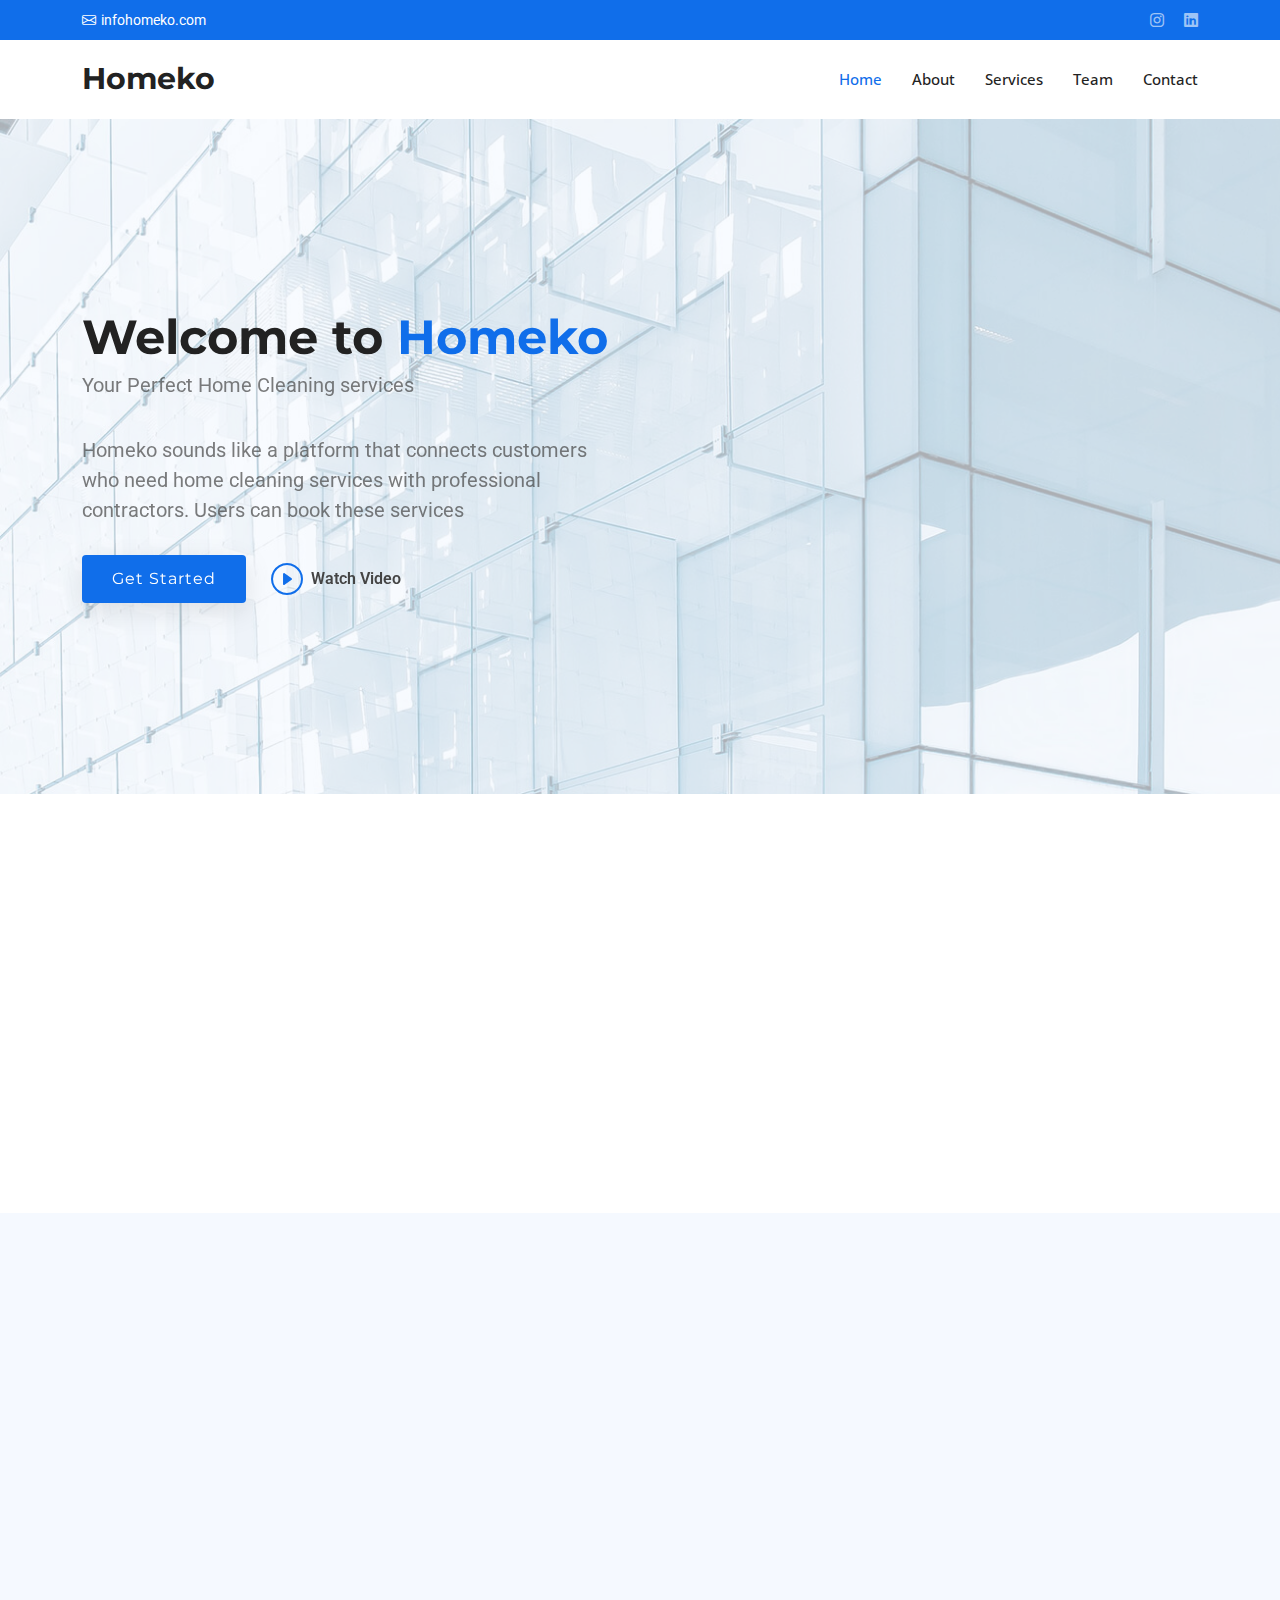
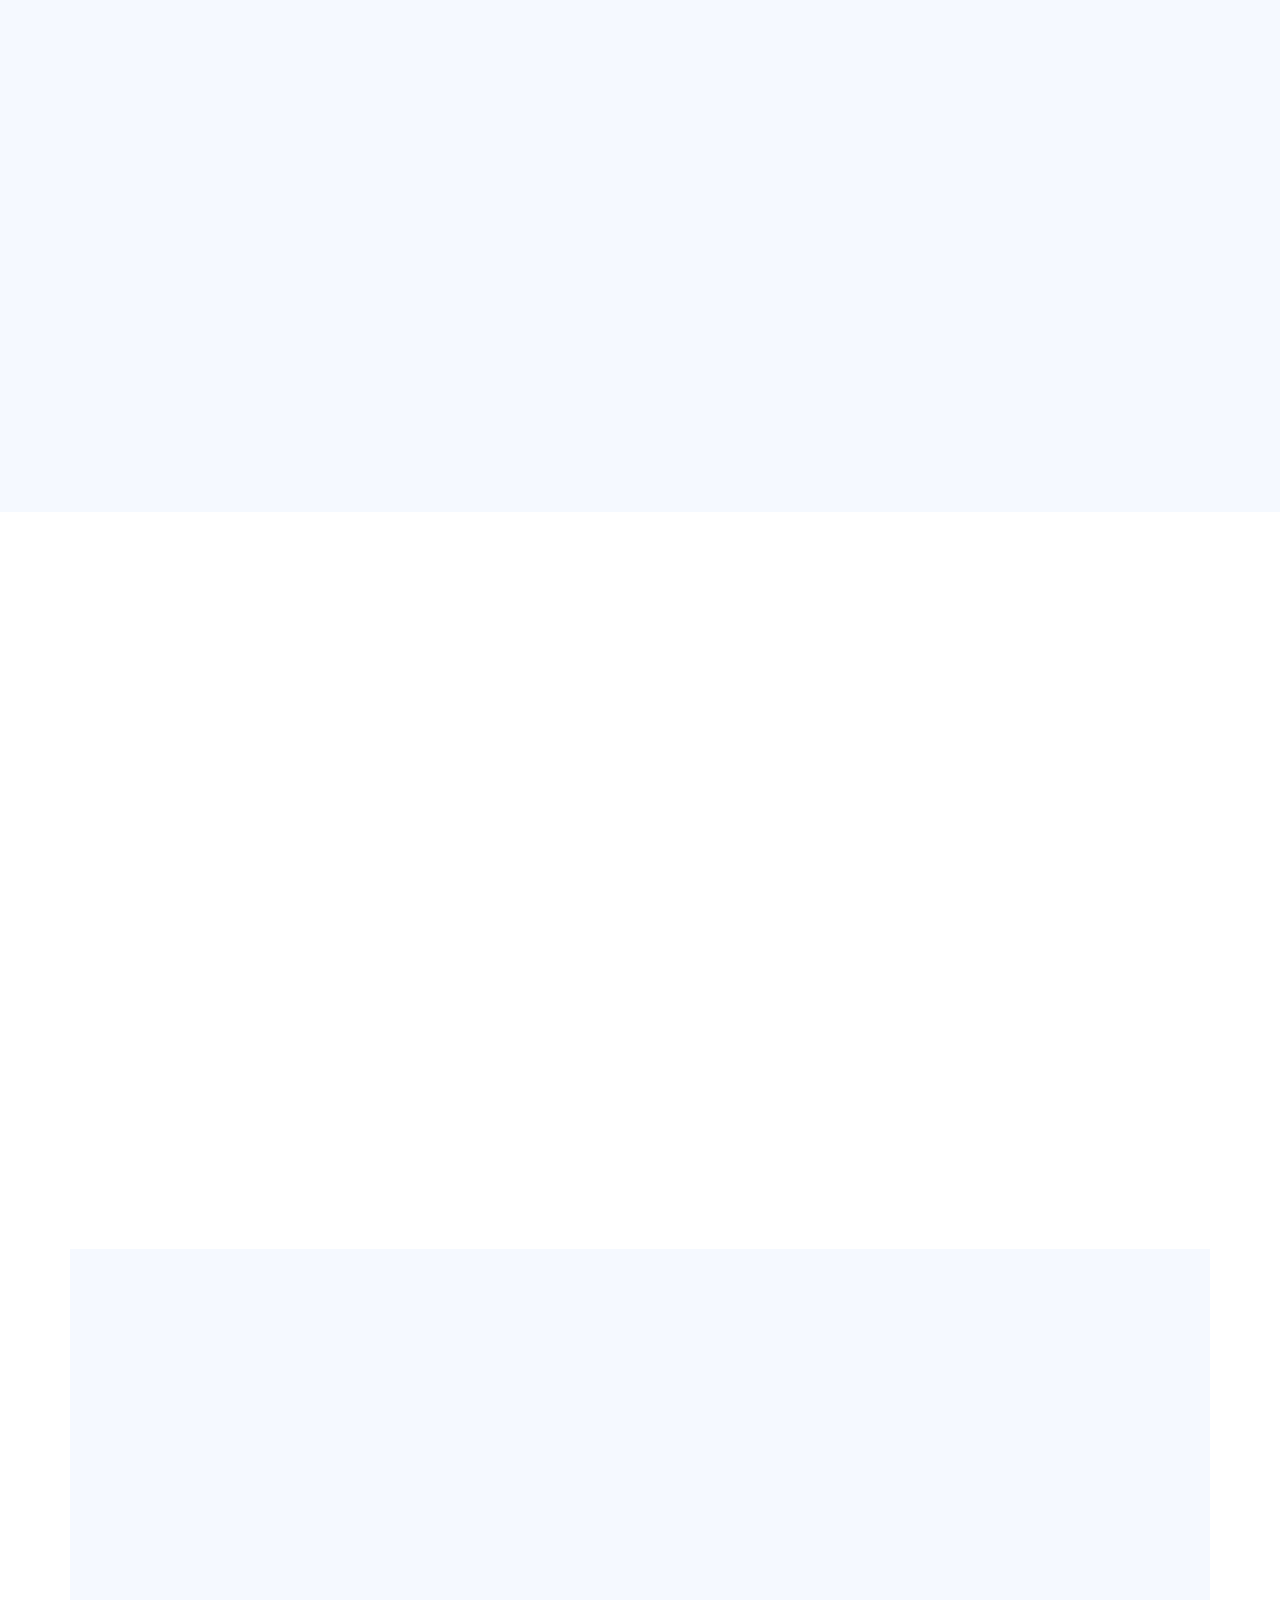
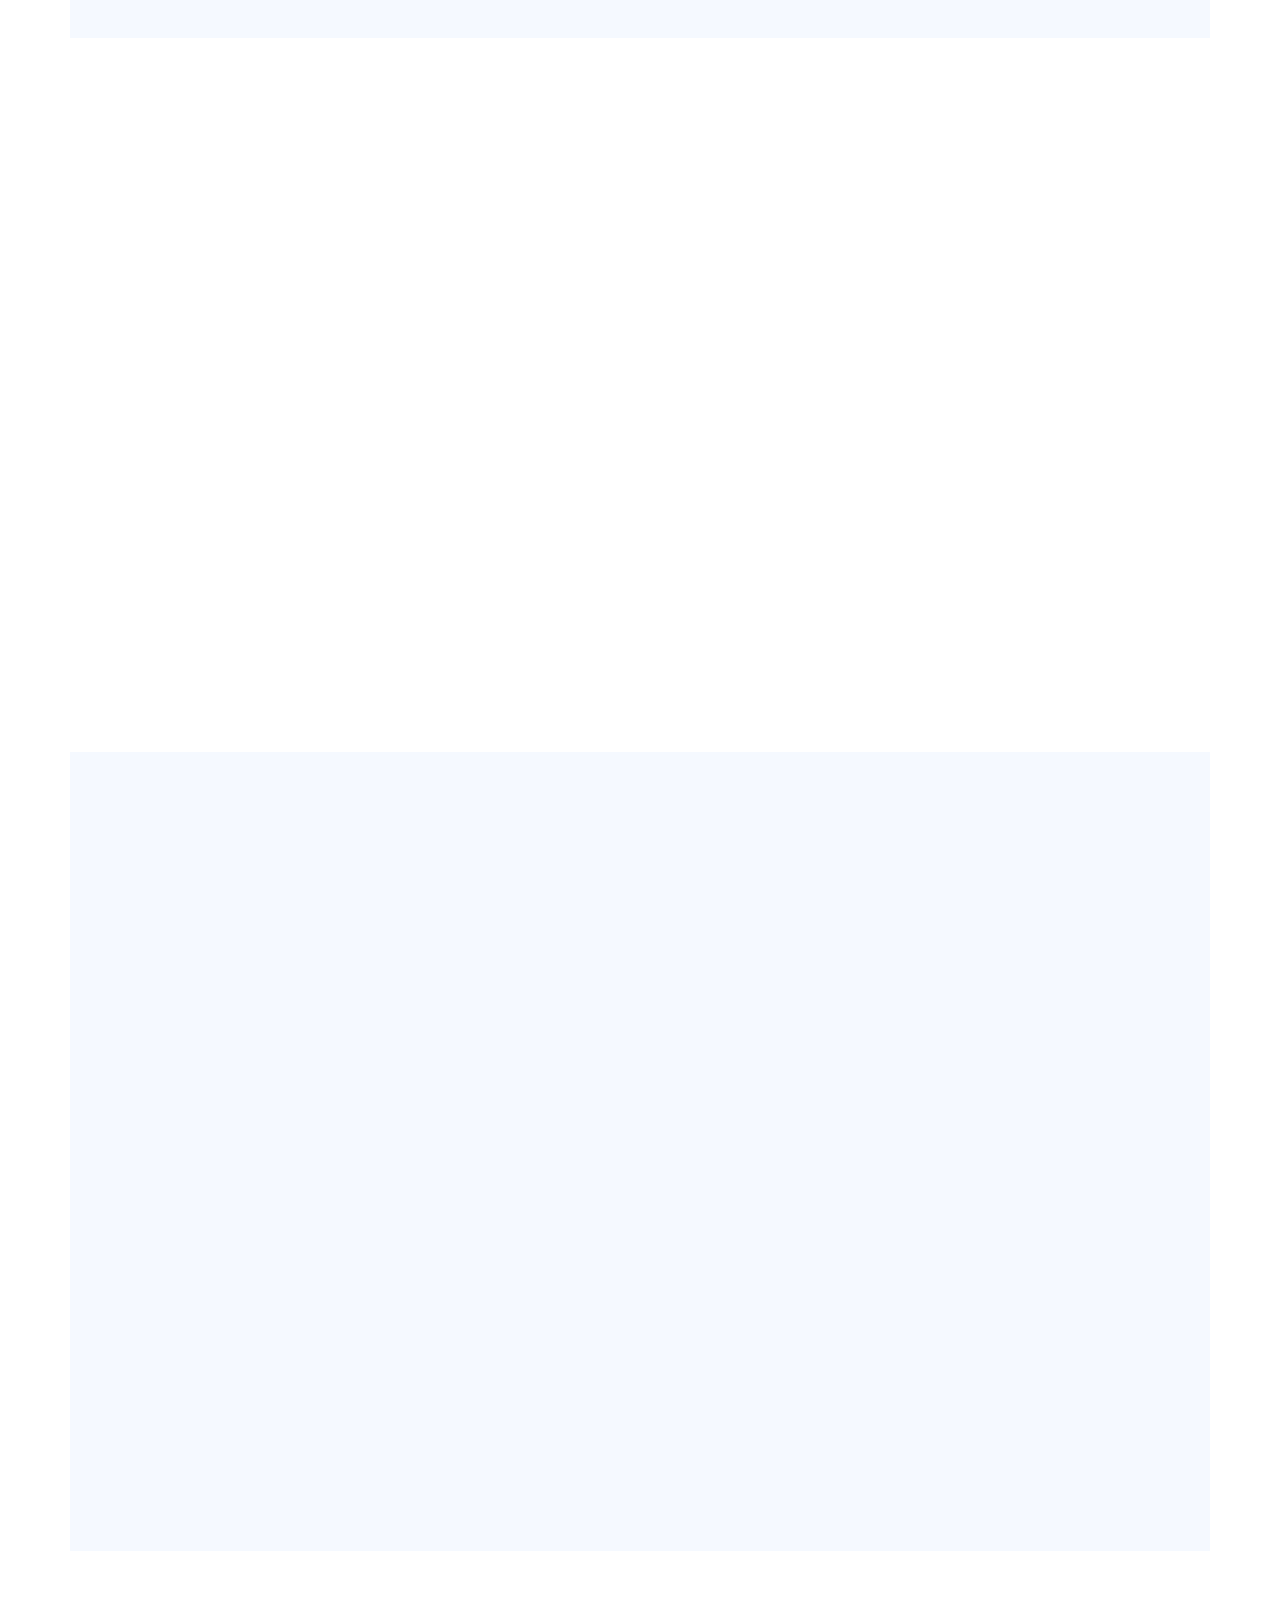
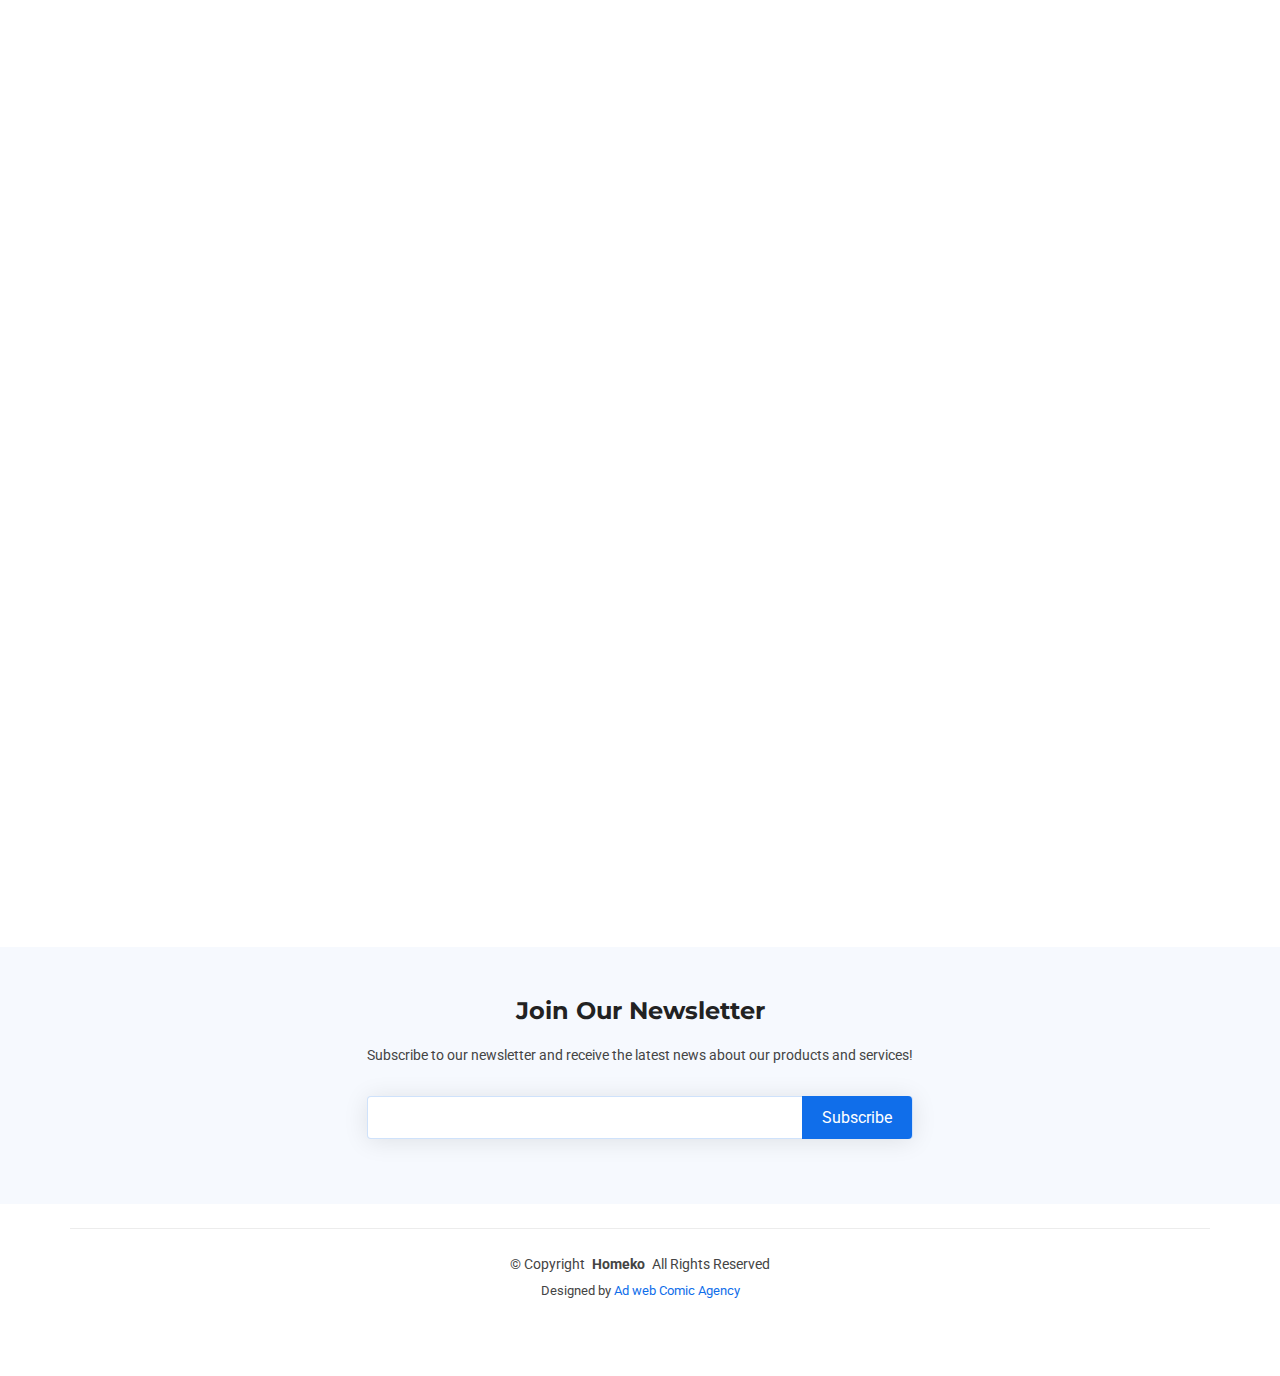
==== index.html @ ac7c198e "Update index.html" ====
<!DOCTYPE html>
<html lang="en">

<head>
  <meta charset="utf-8">
  <meta content="width=device-width, initial-scale=1.0" name="viewport">
  <title>Homeko-Your Perfect Home Cleaning services</title>
  <meta content="" name="description">
  <meta content="" name="keywords">

  <!-- Favicons -->
  <link href="https://i.postimg.cc/63XL4BgR/Screenshot-2024-07-26-121205.png" rel="icon">
  <link href="https://i.postimg.cc/63XL4BgR/Screenshot-2024-07-26-121205.png" rel="apple-touch-icon">

  <!-- Fonts -->
  <link href="https://fonts.googleapis.com" rel="preconnect">
  <link href="https://fonts.gstatic.com" rel="preconnect" crossorigin>
  <link href="https://fonts.googleapis.com/css2?family=Roboto:ital,wght@0,100;0,300;0,400;0,500;0,700;0,900;1,100;1,300;1,400;1,500;1,700;1,900&family=Open+Sans:ital,wght@0,300;0,400;0,500;0,600;0,700;0,800;1,300;1,400;1,500;1,600;1,700;1,800&family=Montserrat:ital,wght@0,100;0,200;0,300;0,400;0,500;0,600;0,700;0,800;0,900;1,100;1,200;1,300;1,400;1,500;1,600;1,700;1,800;1,900&display=swap" rel="stylesheet">

  <!-- Vendor CSS Files -->
  <link href="assets/vendor/bootstrap/css/bootstrap.min.css" rel="stylesheet">
  <link href="assets/vendor/bootstrap-icons/bootstrap-icons.css" rel="stylesheet">
  <link href="assets/vendor/aos/aos.css" rel="stylesheet">
  <link href="assets/vendor/glightbox/css/glightbox.min.css" rel="stylesheet">
  <link href="assets/vendor/swiper/swiper-bundle.min.css" rel="stylesheet">

  <!-- Main CSS File -->
  <link href="assets/css/main.css" rel="stylesheet">

  <!-- =======================================================
  * Template Name: BizLand
  * Template URL: https://bootstrapmade.com/bizland-bootstrap-business-template/
  * Updated: Jun 29 2024 with Bootstrap v5.3.3
  * Author: BootstrapMade.com
  * License: https://bootstrapmade.com/license/
  ======================================================== -->
</head>

<body class="index-page">

  <header id="header" class="header sticky-top">

    <div class="topbar d-flex align-items-center">
      <div class="container d-flex justify-content-center justify-content-md-between">
        <div class="contact-info d-flex align-items-center">
          <i class="bi bi-envelope d-flex align-items-center"><br><a href="mailto:infohomeko@macr2.com"><br>infohomeko.com</a></i><br>
         
          
        </div>
        <div class="social-links d-none d-md-flex align-items-center">
         
          <a href="https://www.instagram.com/_homeko/" class="instagram"><i class="bi bi-instagram"></i></a>
          <a href="https://www.linkedin.com/company/homkeo/" class="linkedin"><i class="bi bi-linkedin"></i></a>
        </div>
      </div>
    </div><!-- End Top Bar -->

    <div class="branding d-flex align-items-cente">

      <div class="container position-relative d-flex align-items-center justify-content-between">
        <a href="index.html" class="logo d-flex align-items-center">
          <!-- Uncomment the line below if you also wish to use an image logo -->
          <!-- <img src="assets/img/logo.png" alt=""> -->
          <h1 class="sitename">Homeko</h1>
        </a>

        <nav id="navmenu" class="navmenu">
          <ul>
            <li><a href="#hero" class="active">Home</a></li>
            <li><a href="#about">About</a></li>
            <li><a href="#services">Services</a></li>
            <li><a href="#team">Team</a></li> <!--
            <li class="dropdown"><a href="#"><span>Dropdown</span> <i class="bi bi-chevron-down toggle-dropdown"></i></a>
              <ul>
                <li><a href="#">Dropdown 1</a></li>
                <li class="dropdown"><a href="#"><span>Deep Dropdown</span> <i class="bi bi-chevron-down toggle-dropdown"></i></a>
                  <ul>
                    <li><a href="#">Deep Dropdown 1</a></li>
                    <li><a href="#">Deep Dropdown 2</a></li>
                    <li><a href="#">Deep Dropdown 3</a></li>
                    <li><a href="#">Deep Dropdown 4</a></li>
                    <li><a href="#">Deep Dropdown 5</a></li>
                  </ul>
                </li>
                <li><a href="#">Dropdown 2</a></li>
                <li><a href="#">Dropdown 3</a></li>
                <li><a href="#">Dropdown 4</a></li>
              </ul>
            </li>
            -->
            <li><a href="#contact">Contact</a></li>
          </ul>
          <i class="mobile-nav-toggle d-xl-none bi bi-list"></i>
        </nav>

      </div>

    </div>

  </header>

  <main class="main">

    <!-- Hero Section -->
    <section id="hero" class="hero section light-background">

      <div class="container">
        <div class="row gy-4">
          <div class="col-lg-6 order-2 order-lg-1 d-flex flex-column justify-content-center" data-aos="zoom-out">
            <h1>Welcome to <span>Homeko</span></h1>
            <p>Your Perfect Home Cleaning services</p>
            <p>Homeko sounds like a platform that connects customers who need home cleaning services with professional contractors. Users can book these services</p>
           
            <div class="d-flex">
              <a href="#about" class="btn-get-started">Get Started</a>
              <a href="https://youtube.com/shorts/6VXmcBcXj4Y?si=pAfjhVm8fvLnXRiV" class="glightbox btn-watch-video d-flex align-items-center"><i class="bi bi-play-circle"></i><span>Watch Video</span></a>
            </div>
          </div>
        </div>
      </div>

    </section><!-- /Hero Section -->

    <!-- Featured Services Section -->
    <section id="featured-services" class="featured-services section">

      <div class="container">

        <div class="row gy-4">

          <div class="col-xl-3 col-md-6 d-flex" data-aos="fade-up" data-aos-delay="100">
            <div class="service-item position-relative">
              <div class="icon"><i class="bi bi-activity icon"></i>
              </div>
              <h4><a href="" class="stretched-link">Responsive Customer Support</a></h4>
              <p>Our dedicated team is always ready to assist you with any queries or issues.</p>
            </div>
          </div><!-- End Service Item -->

          <div class="col-xl-3 col-md-6 d-flex" data-aos="fade-up" data-aos-delay="200">
            <div class="service-item position-relative">
              <div class="icon"><i class="bi bi-bounding-box-circles icon"></i></div>
              <h4><a href="" class="stretched-link">Specialized Cleaning Packages</a></h4>
              <p>Choose from a variety of tailored cleaning packages to meet your specific needs.</p>
            </div>
          </div><!-- End Service Item -->

          <div class="col-xl-3 col-md-6 d-flex" data-aos="fade-up" data-aos-delay="300">
            <div class="service-item position-relative">
              <div class="icon"><i class="bi bi-calendar4-week icon"></i></div>
              <h4><a href="" class="stretched-link">Instant Booking</a></h4>
              <p>Easily schedule your cleaning services with our user-friendly booking system.</p>
            </div>
          </div><!-- End Service Item -->

          <div class="col-xl-3 col-md-6 d-flex" data-aos="fade-up" data-aos-delay="400">
            <div class="service-item position-relative">
              <div class="icon"><i class="bi bi-broadcast icon"></i></div>
              <h4><a href="" class="stretched-link">Emergency Support</a></h4>
              <p>Get urgent cleaning assistance whenever you need it.</p>
            </div>
          </div><!-- End Service Item -->

        </div>

      </div>

    </section><!-- /Featured Services Section -->

    <!-- About Section -->
    <section id="about" class="about section light-background">

      <!-- Section Title -->
      <div class="container section-title" data-aos="fade-up">
        <h2>About</h2>
        <p><span>Find Out More</span> <span class="description-title">About Us</span></p>
      </div><!-- End Section Title -->

      <div class="container">

        <div class="row gy-3">

          <div class="col-lg-6" data-aos="fade-up" data-aos-delay="100">
            <img src="assets/img/about.jpg" alt="" class="img-fluid">
          </div>

          <div class="col-lg-6 d-flex flex-column justify-content-center" data-aos="fade-up" data-aos-delay="200">
            <div class="about-content ps-0 ps-lg-3">
              <h3>Experienced Professionals and Personalized Plans</h3>
              <p class="fst-italic">
                Our team is composed of experienced professionals dedicated to maintaining the highest standards of cleanliness and organization. We understand that every home is unique, and our personalized cleaning plans are designed to meet the specific needs of each client.
              </p>
              <ul>
                <li>
                  <i class="bi bi-diagram-3"></i>
                  <div>
                    <h4>Eco-Friendly Products for a Healthier Home</h4>
                    <p>We believe in using eco-friendly products to ensure the safety of your family and pets while contributing to a healthier environment.</p>
                  </div>
                </li>
                <li>
                  <i class="bi bi-fullscreen-exit"></i>
                  <div>
                    <h4>Transparent Pricing and Commitment to Satisfaction</h4>
                    <p>We are proud of our transparent pricing and commitment to customer satisfaction. With Homeko, you can expect reliable, efficient, and friendly service every time. Our extensive network of trusted contractors undergoes rigorous background checks and training to guarantee the best service for our clients.</p>
                  </div>
                </li>
              </ul>
              <p>
                At Homeko, we make finding and hiring trustworthy contractors for home services easy. Our goal is to give homeowners a stress-free experience, from booking to enjoying a clean home. With a focus on quality, convenience, and customer happiness, we aim to be your top choice for home cleaning needs.
              </p>
            </div>

          </div>
        </div>

      </div>

    </section><!-- /About Section -->
<!--
    
    <section id="skills" class="skills section">

      <div class="container" data-aos="fade-up" data-aos-delay="100">

        <div class="row skills-content skills-animation">

          <div class="col-lg-6">

            <div class="progress">
              <span class="skill"><span>HTML</span> <i class="val">100%</i></span>
              <div class="progress-bar-wrap">
                <div class="progress-bar" role="progressbar" aria-valuenow="100" aria-valuemin="0" aria-valuemax="100"></div>
              </div>
            </div>

            <div class="progress">
              <span class="skill"><span>CSS</span> <i class="val">90%</i></span>
              <div class="progress-bar-wrap">
                <div class="progress-bar" role="progressbar" aria-valuenow="90" aria-valuemin="0" aria-valuemax="100"></div>
              </div>
            </div>

            <div class="progress">
              <span class="skill"><span>JavaScript</span> <i class="val">75%</i></span>
              <div class="progress-bar-wrap">
                <div class="progress-bar" role="progressbar" aria-valuenow="75" aria-valuemin="0" aria-valuemax="100"></div>
              </div>
            </div>
          </div>

          <div class="col-lg-6">

            <div class="progress">
              <span class="skill"><span>PHP</span> <i class="val">80%</i></span>
              <div class="progress-bar-wrap">
                <div class="progress-bar" role="progressbar" aria-valuenow="80" aria-valuemin="0" aria-valuemax="100"></div>
              </div>
            </div>

            <div class="progress">
              <span class="skill"><span>WordPress/CMS</span> <i class="val">90%</i></span>
              <div class="progress-bar-wrap">
                <div class="progress-bar" role="progressbar" aria-valuenow="90" aria-valuemin="0" aria-valuemax="100"></div>
              </div>
            </div>
          
           
         

            <div class="progress">
              <span class="skill"><span>Photoshop</span> <i class="val">55%</i></span>
              <div class="progress-bar-wrap">
                <div class="progress-bar" role="progressbar" aria-valuenow="55" aria-valuemin="0" aria-valuemax="100"></div>
              </div>
            </div>

          </div>

        </div>

      </div>

    </section>
  -->
    <!--
   
    <section id="stats" class="stats section">

      <div class="container" data-aos="fade-up" data-aos-delay="100">

        <div class="row gy-4">

          <div class="col-lg-3 col-md-6 d-flex flex-column align-items-center">
            <i class="bi bi-emoji-smile"></i>
            <div class="stats-item">
              <span data-purecounter-start="0" data-purecounter-end="232" data-purecounter-duration="1" class="purecounter"></span>
              <p>Happy Clients</p>
            </div>
          </div>

          <div class="col-lg-3 col-md-6 d-flex flex-column align-items-center">
            <i class="bi bi-journal-richtext"></i>
            <div class="stats-item">
              <span data-purecounter-start="0" data-purecounter-end="521" data-purecounter-duration="1" class="purecounter"></span>
              <p>Projects</p>
            </div>
          </div>

          <div class="col-lg-3 col-md-6 d-flex flex-column align-items-center">
            <i class="bi bi-headset"></i>
            <div class="stats-item">
              <span data-purecounter-start="0" data-purecounter-end="1463" data-purecounter-duration="1" class="purecounter"></span>
              <p>Hours Of Support</p>
            </div>
          </div>

          <div class="col-lg-3 col-md-6 d-flex flex-column align-items-center">
            <i class="bi bi-people"></i>
            <div class="stats-item">
              <span data-purecounter-start="0" data-purecounter-end="15" data-purecounter-duration="1" class="purecounter"></span>
              <p>Hard Workers</p>
            </div>
          </div>
        </div>

      </div>

    </section>

   
    <section id="clients" class="clients section light-background">

      <div class="container">

        <div class="swiper init-swiper">
          <script type="application/json" class="swiper-config">
            {
              "loop": true,
              "speed": 600,
              "autoplay": {
                "delay": 5000
              },
              "slidesPerView": "auto",
              "pagination": {
                "el": ".swiper-pagination",
                "type": "bullets",
                "clickable": true
              },
              "breakpoints": {
                "320": {
                  "slidesPerView": 2,
                  "spaceBetween": 40
                },
                "480": {
                  "slidesPerView": 3,
                  "spaceBetween": 60
                },
                "640": {
                  "slidesPerView": 4,
                  "spaceBetween": 80
                },
                "992": {
                  "slidesPerView": 6,
                  "spaceBetween": 120
                }
              }
            }
          </script>
          <div class="swiper-wrapper align-items-center">
            <div class="swiper-slide"><img src="assets/img/clients/client-1.png" class="img-fluid" alt=""></div>
            <div class="swiper-slide"><img src="assets/img/clients/client-2.png" class="img-fluid" alt=""></div>
            <div class="swiper-slide"><img src="assets/img/clients/client-3.png" class="img-fluid" alt=""></div>
            <div class="swiper-slide"><img src="assets/img/clients/client-4.png" class="img-fluid" alt=""></div>
            <div class="swiper-slide"><img src="assets/img/clients/client-5.png" class="img-fluid" alt=""></div>
            <div class="swiper-slide"><img src="assets/img/clients/client-6.png" class="img-fluid" alt=""></div>
            <div class="swiper-slide"><img src="assets/img/clients/client-7.png" class="img-fluid" alt=""></div>
            <div class="swiper-slide"><img src="assets/img/clients/client-8.png" class="img-fluid" alt=""></div>
          </div>
        </div>

      </div>

    </section>
  -->
    
    <section id="services" class="services section">

      <!-- Section Title -->
      <div class="container section-title" data-aos="fade-up">
        <h2>Services</h2>
        <p><span>Check Our</span> <span class="description-title">Services</span></p>
      </div><!-- End Section Title -->

      <div class="container">

        <div class="row gy-4">

          <div class="col-lg-4 col-md-6" data-aos="fade-up" data-aos-delay="100">
            <div class="service-item position-relative">
              <div class="icon">
                <i class="bi bi-activity"></i>
              </div>
              <a href="#" class="stretched-link">
                <h3>Standard Cleaning</h3>
              </a>
              <p><li>Regular cleaning of living areas, bedrooms, kitchens, and bathrooms.
                Dusting, vacuuming, mopping, and sanitizing surfaces.</li><br><li>
                  Dusting, vacuuming, mopping, and sanitizing surfaces.
                </li>
              </p>
            </div>
          </div><!-- End Service Item -->

          <div class="col-lg-4 col-md-6" data-aos="fade-up" data-aos-delay="200">
            <div class="service-item position-relative">
              <div class="icon">
                <i class="bi bi-broadcast"></i>
              </div>
              <a href="#" class="stretched-link">
                <h3>Specialized Services</h3>
              </a>
              <p><li>Carpet and upholstery cleaning to remove stains and allergens.
              </li><br><li>
                Window cleaning for streak-free, sparkling results.  
              </li>
              <li>
                Kitchen deep cleaning including appliances and cabinets.
              </li><li>
                Painting services to refresh and revitalize your living spaces.
              </li>
            </p>
            </div>
          </div><!-- End Service Item -->

          <div class="col-lg-4 col-md-6" data-aos="fade-up" data-aos-delay="300">
            <div class="service-item position-relative">
              <div class="icon">
                <i class="bi bi-easel"></i>
              </div>
              <a href="#" class="stretched-link">
                <h3>Deep Cleaning</h3>
              </a>
              <p><li>Comprehensive cleaning that includes hard-to-reach areas and detailed scrubbing.
                </li><br><li>
                  Ideal for spring cleaning or preparing your home for special occasions.
                </li>
              </p>
            </div>
          </div><!-- End Service Item -->
<!--
          <div class="col-lg-4 col-md-6" data-aos="fade-up" data-aos-delay="400">
            <div class="service-item position-relative">
              <div class="icon">
                <i class="bi bi-bounding-box-circles"></i>
              </div>
              <a href="#" class="stretched-link">
                <h3>Asperiores Commodit</h3>
              </a>
              <p>Non et temporibus minus omnis sed dolor esse consequatur. Cupiditate sed error ea fuga sit provident adipisci neque.</p>
              <a href="#" class="stretched-link"></a>
            </div>
          </div>

          <div class="col-lg-4 col-md-6" data-aos="fade-up" data-aos-delay="500">
            <div class="service-item position-relative">
              <div class="icon">
                <i class="bi bi-calendar4-week"></i>
              </div>
              <a href="#" class="stretched-link">
                <h3>Velit Doloremque</h3>
              </a>
              <p>Cumque et suscipit saepe. Est maiores autem enim facilis ut aut ipsam corporis aut. Sed animi at autem alias eius labore.</p>
              <a href="#" class="stretched-link"></a>
            </div>
          </div>

          <div class="col-lg-4 col-md-6" data-aos="fade-up" data-aos-delay="600">
            <div class="service-item position-relative">
              <div class="icon">
                <i class="bi bi-chat-square-text"></i>
              </div>
              <a href="#" class="stretched-link">
                <h3>Dolori Architecto</h3>
              </a>
              <p>Hic molestias ea quibusdam eos. Fugiat enim doloremque aut neque non et debitis iure. Corrupti recusandae ducimus enim.</p>
              <a href="#" class="stretched-link"></a>
            </div>
          </div>

        </div>

      </div>

    </section>
    -->

    <!-- 
    <section id="testimonials" class="testimonials section dark-background">

      <img src="assets/img/testimonials-bg.jpg" class="testimonials-bg" alt="">

      <div class="container" data-aos="fade-up" data-aos-delay="100">

        <div class="swiper init-swiper">
          <script type="application/json" class="swiper-config">
            {
              "loop": true,
              "speed": 600,
              "autoplay": {
                "delay": 5000
              },
              "slidesPerView": "auto",
              "pagination": {
                "el": ".swiper-pagination",
                "type": "bullets",
                "clickable": true
              }
            }
          </script>
          <div class="swiper-wrapper">

            <div class="swiper-slide">
              <div class="testimonial-item">
                <img src="assets/img/testimonials/testimonials-1.jpg" class="testimonial-img" alt="">
                <h3>Saul Goodman</h3>
                <h4>Ceo &amp; Founder</h4>
                <div class="stars">
                  <i class="bi bi-star-fill"></i><i class="bi bi-star-fill"></i><i class="bi bi-star-fill"></i><i class="bi bi-star-fill"></i><i class="bi bi-star-fill"></i>
                </div>
                <p>
                  <i class="bi bi-quote quote-icon-left"></i>
                  <span>Proin iaculis purus consequat sem cure digni ssim donec porttitora entum suscipit rhoncus. Accusantium quam, ultricies eget id, aliquam eget nibh et. Maecen aliquam, risus at semper.</span>
                  <i class="bi bi-quote quote-icon-right"></i>
                </p>
              </div>
            </div>

            <div class="swiper-slide">
              <div class="testimonial-item">
                <img src="assets/img/testimonials/testimonials-2.jpg" class="testimonial-img" alt="">
                <h3>Sara Wilsson</h3>
                <h4>Designer</h4>
                <div class="stars">
                  <i class="bi bi-star-fill"></i><i class="bi bi-star-fill"></i><i class="bi bi-star-fill"></i><i class="bi bi-star-fill"></i><i class="bi bi-star-fill"></i>
                </div>
                <p>
                  <i class="bi bi-quote quote-icon-left"></i>
                  <span>Export tempor illum tamen malis malis eram quae irure esse labore quem cillum quid cillum eram malis quorum velit fore eram velit sunt aliqua noster fugiat irure amet legam anim culpa.</span>
                  <i class="bi bi-quote quote-icon-right"></i>
                </p>
              </div>
            </div>

            <div class="swiper-slide">
              <div class="testimonial-item">
                <img src="assets/img/testimonials/testimonials-3.jpg" class="testimonial-img" alt="">
                <h3>Jena Karlis</h3>
                <h4>Store Owner</h4>
                <div class="stars">
                  <i class="bi bi-star-fill"></i><i class="bi bi-star-fill"></i><i class="bi bi-star-fill"></i><i class="bi bi-star-fill"></i><i class="bi bi-star-fill"></i>
                </div>
                <p>
                  <i class="bi bi-quote quote-icon-left"></i>
                  <span>Enim nisi quem export duis labore cillum quae magna enim sint quorum nulla quem veniam duis minim tempor labore quem eram duis noster aute amet eram fore quis sint minim.</span>
                  <i class="bi bi-quote quote-icon-right"></i>
                </p>
              </div>
            </div>

            <div class="swiper-slide">
              <div class="testimonial-item">
                <img src="assets/img/testimonials/testimonials-4.jpg" class="testimonial-img" alt="">
                <h3>Matt Brandon</h3>
                <h4>Freelancer</h4>
                <div class="stars">
                  <i class="bi bi-star-fill"></i><i class="bi bi-star-fill"></i><i class="bi bi-star-fill"></i><i class="bi bi-star-fill"></i><i class="bi bi-star-fill"></i>
                </div>
                <p>
                  <i class="bi bi-quote quote-icon-left"></i>
                  <span>Fugiat enim eram quae cillum dolore dolor amet nulla culpa multos export minim fugiat minim velit minim dolor enim duis veniam ipsum anim magna sunt elit fore quem dolore labore illum veniam.</span>
                  <i class="bi bi-quote quote-icon-right"></i>
                </p>
              </div>
            </div>

            <div class="swiper-slide">
              <div class="testimonial-item">
                <img src="assets/img/testimonials/testimonials-5.jpg" class="testimonial-img" alt="">
                <h3>John Larson</h3>
                <h4>Entrepreneur</h4>
                <div class="stars">
                  <i class="bi bi-star-fill"></i><i class="bi bi-star-fill"></i><i class="bi bi-star-fill"></i><i class="bi bi-star-fill"></i><i class="bi bi-star-fill"></i>
                </div>
                <p>
                  <i class="bi bi-quote quote-icon-left"></i>
                  <span>Quis quorum aliqua sint quem legam fore sunt eram irure aliqua veniam tempor noster veniam enim culpa labore duis sunt culpa nulla illum cillum fugiat legam esse veniam culpa fore nisi cillum quid.</span>
                  <i class="bi bi-quote quote-icon-right"></i>
                </p>
              </div>
            </div>
          </div>
          <div class="swiper-pagination"></div>
        </div>

      </div>

    </section>
    Testimonials Section -->

    <!--
    <section id="portfolio" class="portfolio section">

      
      <div class="container section-title" data-aos="fade-up">
        <h2>Portfolio</h2>
        <p><span>Check Our&nbsp;</span> <span class="description-title">Portfolio</span></p>
      </div>

      <div class="container">

        <div class="isotope-layout" data-default-filter="*" data-layout="masonry" data-sort="original-order">

          <ul class="portfolio-filters isotope-filters" data-aos="fade-up" data-aos-delay="100">
            <li data-filter="*" class="filter-active">All</li>
            <li data-filter=".filter-app">App</li>
            <li data-filter=".filter-product">Card</li>
            <li data-filter=".filter-branding">Web</li>
          </ul>
          <div class="row gy-4 isotope-container" data-aos="fade-up" data-aos-delay="200">

            <div class="col-lg-4 col-md-6 portfolio-item isotope-item filter-app">
              <img src="assets/img/masonry-portfolio/masonry-portfolio-1.jpg" class="img-fluid" alt="">
              <div class="portfolio-info">
                <h4>App 1</h4>
                <p>Lorem ipsum, dolor sit</p>
                <a href="assets/img/masonry-portfolio/masonry-portfolio-1.jpg" title="App 1" data-gallery="portfolio-gallery-app" class="glightbox preview-link"><i class="bi bi-zoom-in"></i></a>
                <a href="portfolio-details.html" title="More Details" class="details-link"><i class="bi bi-link-45deg"></i></a>
              </div>
            </div>

            <div class="col-lg-4 col-md-6 portfolio-item isotope-item filter-product">
              <img src="assets/img/masonry-portfolio/masonry-portfolio-2.jpg" class="img-fluid" alt="">
              <div class="portfolio-info">
                <h4>Product 1</h4>
                <p>Lorem ipsum, dolor sit</p>
                <a href="assets/img/masonry-portfolio/masonry-portfolio-2.jpg" title="Product 1" data-gallery="portfolio-gallery-product" class="glightbox preview-link"><i class="bi bi-zoom-in"></i></a>
                <a href="portfolio-details.html" title="More Details" class="details-link"><i class="bi bi-link-45deg"></i></a>
              </div>
            </div>

            <div class="col-lg-4 col-md-6 portfolio-item isotope-item filter-branding">
              <img src="assets/img/masonry-portfolio/masonry-portfolio-3.jpg" class="img-fluid" alt="">
              <div class="portfolio-info">
                <h4>Branding 1</h4>
                <p>Lorem ipsum, dolor sit</p>
                <a href="assets/img/masonry-portfolio/masonry-portfolio-3.jpg" title="Branding 1" data-gallery="portfolio-gallery-branding" class="glightbox preview-link"><i class="bi bi-zoom-in"></i></a>
                <a href="portfolio-details.html" title="More Details" class="details-link"><i class="bi bi-link-45deg"></i></a>
              </div>
            </div>

            <div class="col-lg-4 col-md-6 portfolio-item isotope-item filter-app">
              <img src="assets/img/masonry-portfolio/masonry-portfolio-4.jpg" class="img-fluid" alt="">
              <div class="portfolio-info">
                <h4>App 2</h4>
                <p>Lorem ipsum, dolor sit</p>
                <a href="assets/img/masonry-portfolio/masonry-portfolio-4.jpg" title="App 2" data-gallery="portfolio-gallery-app" class="glightbox preview-link"><i class="bi bi-zoom-in"></i></a>
                <a href="portfolio-details.html" title="More Details" class="details-link"><i class="bi bi-link-45deg"></i></a>
              </div>
            </div>
            <div class="col-lg-4 col-md-6 portfolio-item isotope-item filter-product">
              <img src="assets/img/masonry-portfolio/masonry-portfolio-5.jpg" class="img-fluid" alt="">
              <div class="portfolio-info">
                <h4>Product 2</h4>
                <p>Lorem ipsum, dolor sit</p>
                <a href="assets/img/masonry-portfolio/masonry-portfolio-5.jpg" title="Product 2" data-gallery="portfolio-gallery-product" class="glightbox preview-link"><i class="bi bi-zoom-in"></i></a>
                <a href="portfolio-details.html" title="More Details" class="details-link"><i class="bi bi-link-45deg"></i></a>
              </div>
            </div>

            <div class="col-lg-4 col-md-6 portfolio-item isotope-item filter-branding">
              <img src="assets/img/masonry-portfolio/masonry-portfolio-6.jpg" class="img-fluid" alt="">
              <div class="portfolio-info">
                <h4>Branding 2</h4>
                <p>Lorem ipsum, dolor sit</p>
                <a href="assets/img/masonry-portfolio/masonry-portfolio-6.jpg" title="Branding 2" data-gallery="portfolio-gallery-branding" class="glightbox preview-link"><i class="bi bi-zoom-in"></i></a>
                <a href="portfolio-details.html" title="More Details" class="details-link"><i class="bi bi-link-45deg"></i></a>
              </div>
            </div>

            <div class="col-lg-4 col-md-6 portfolio-item isotope-item filter-app">
              <img src="assets/img/masonry-portfolio/masonry-portfolio-7.jpg" class="img-fluid" alt="">
              <div class="portfolio-info">
                <h4>App 3</h4>
                <p>Lorem ipsum, dolor sit</p>
                <a href="assets/img/masonry-portfolio/masonry-portfolio-7.jpg" title="App 3" data-gallery="portfolio-gallery-app" class="glightbox preview-link"><i class="bi bi-zoom-in"></i></a>
                <a href="portfolio-details.html" title="More Details" class="details-link"><i class="bi bi-link-45deg"></i></a>
              </div>
            </div>

            <div class="col-lg-4 col-md-6 portfolio-item isotope-item filter-product">
              <img src="assets/img/masonry-portfolio/masonry-portfolio-8.jpg" class="img-fluid" alt="">
              <div class="portfolio-info">
                <h4>Product 3</h4>
                <p>Lorem ipsum, dolor sit</p>
                <a href="assets/img/masonry-portfolio/masonry-portfolio-8.jpg" title="Product 3" data-gallery="portfolio-gallery-product" class="glightbox preview-link"><i class="bi bi-zoom-in"></i></a>
                <a href="portfolio-details.html" title="More Details" class="details-link"><i class="bi bi-link-45deg"></i></a>
              </div>
            </div>

            <div class="col-lg-4 col-md-6 portfolio-item isotope-item filter-branding">
              <img src="assets/img/masonry-portfolio/masonry-portfolio-9.jpg" class="img-fluid" alt="">
              <div class="portfolio-info">
                <h4>Branding 3</h4>
                <p>Lorem ipsum, dolor sit</p>
                <a href="assets/img/masonry-portfolio/masonry-portfolio-9.jpg" title="Branding 2" data-gallery="portfolio-gallery-branding" class="glightbox preview-link"><i class="bi bi-zoom-in"></i></a>
                <a href="portfolio-details.html" title="More Details" class="details-link"><i class="bi bi-link-45deg"></i></a>
              </div>
            </div>

          </div>
        </div>

      </div>

    </section>
     Portfolio Section -->
    <!-- Team Section -->
    <section id="team" class="team section light-background">

      <!-- Section Title -->
      <div class="container section-title" data-aos="fade-up">
        <h2>Team</h2>
        <p><span>Our Hardworking</span> <span class="description-title">Team</span></p>
      </div><!-- End Section Title -->

      <div class="container">

        <div class="row gy-4">

          <div class="col-lg-3 col-md-6 d-flex align-items-stretch" data-aos="fade-up" data-aos-delay="100">
            <div class="team-member">
              <div class="member-img">
                <img src="https://i.postimg.cc/jj4Pt6Cz/Screenshot-2024-07-26-103623.png" class="img-fluid" alt="">
                <div class="social">
                  
                  <a href="https://www.facebook.com/profile.php?id=100084139741037"><i class="bi bi-facebook"></i></a>
                  <a href="https://www.instagram.com/its_adnan_are/"><i class="bi bi-instagram"></i></a>
                  <a href="https://www.linkedin.com/in/muhammedadnanvv/"><i class="bi bi-linkedin"></i></a>
                </div>
              </div>
              <div class="member-info">
                <h4>Muhammed Adnan</h4>
                <span>Founder</span>
              </div>
            </div>
          </div><!-- End Team Member -->

          <div class="col-lg-3 col-md-6 d-flex align-items-stretch" data-aos="fade-up" data-aos-delay="200">
            <div class="team-member">
              <div class="member-img">
                <img src="https://i.postimg.cc/G3F94PCN/Screenshot-2024-07-26-103909.png" class="img-fluid" alt="">
                <div class="social">
                  
                  <a href="https://rashid-portfolio-inky.vercel.app/"><i class="bi bi-facebook"></i></a>
                  <a href="https://www.instagram.com/rashid___raz__/"><i class="bi bi-instagram"></i></a>
                  <a href="https://www.linkedin.com/in/mohammedrashidc/"><i class="bi bi-linkedin"></i></a>
                </div>
              </div>
              <div class="member-info">
                <h4>Muhammed Rashid</h4>
                <span>CO-Founder</span>
              </div>
            </div>
          </div><!-- End Team Member -->
          <!--
 <div class="col-lg-3 col-md-6 d-flex align-items-stretch" data-aos="fade-up" data-aos-delay="300">
            <div class="team-member">
              <div class="member-img">
                <img src="https://i.postimg.cc/13cL6tty/ooop.jpg" class="img-fluid" alt="">
                <div class="social">
                  
                  <a href="https://github.com/litlijan"><i class="bi bi-facebook"></i></a>
                  <a href="https://www.instagram.com/lit.lijxn_xz/"><i class="bi bi-instagram"></i></a>
                  <a href="https://www.linkedin.com/in/r-l-lit-lijan-59051625a/"><i class="bi bi-linkedin"></i></a>
                </div>
              </div>
              <div class="member-info">
                <h4>R.L.lit lijan
                </h4>
                <span>CHO</span>
              </div>
            </div>
          </div>
          -->
          <!-- End Team Member -->

          <div class="col-lg-3 col-md-6 d-flex align-items-stretch" data-aos="fade-up" data-aos-delay="400">
            <div class="team-member">
              <div class="member-img">
                <img src="https://i.postimg.cc/Fzz9CSYb/Screenshot-2024-07-26-104527.png" class="img-fluid" alt="">
                <div class="social">
                
                  <a href="https://www.instagram.com/ch_risty7553/"><i class="bi bi-facebook"></i></a>
                  <a href="https://www.instagram.com/ch_risty7553/"><i class="bi bi-instagram"></i></a>
                  <a href="https://www.instagram.com/ch_risty7553/"><i class="bi bi-linkedin"></i></a>
                </div>
              </div>
              <div class="member-info">
                <h4>Chirsity</h4>
                <span>TMO</span>
              </div>
            </div>
          </div><!-- End Team Member -->

        </div>

      </div>

    </section><!-- /Team Section -->

    <!-- Pricing Section -->
    <section id="pricing" class="pricing section">

      <!-- Section Title -->
      <div class="container section-title" data-aos="fade-up">
        <h2>Pricing</h2>
        <p><span>Check our</span> <span class="description-title">Pricing</span></p>
      </div><!-- End Section Title -->

      <div class="container">

        <div class="row gy-3">

          <div class="col-xl-3 col-lg-6" data-aos="fade-up" data-aos-delay="100">
            <div class="pricing-item">
              <h3>Basic Plan</h3>
              <h4><sup>₹</sup>7,999<span>day</span></h4>
              <ul>
                <li>Access to standard home cleaning services.</li>
                <li>Priority scheduling for appointments.</li>
                <li>Exclusive discounts on additional services</li>
                
              </ul>
              <div class="btn-wrap">
                
              </div>
            </div>
          </div><!-- End Pricing Item -->

          <div class="col-xl-3 col-lg-6" data-aos="fade-up" data-aos-delay="200">
            <div class="pricing-item featured">
              <h3>Premium Plan</h3>
              <h4><sup>₹</sup>10,000<span>2 day</span></h4>
              <ul>
                <li>Personalized cleaning plans tailored to your home's needs.</li>
                <li>Dedicated customer support line for priority assistance.</li>
                <li>Access to premium home maintenance services (e.g., deep cleaning, upholstery cleaning).</li>
                
              </ul>
              <div class="btn-wrap">
                
              </div>
            </div>
          </div><!-- End Pricing Item -->

          <div class="col-xl-3 col-lg-6" data-aos="fade-up" data-aos-delay="400">
            <div class="pricing-item">
              <h3>Premium Plus Plan</h3>
              <h4><sup>₹</sup>29,000<span> 3 day</span></h4>
              <ul>
                <li>Additional specialized services such as carpet cleaning, kitchen deep cleaning, window cleaning, painting.</li>
                <li>Complimentary eco-friendly cleaning products for a healthier home environment.</li>
                <li>Quarterly home inspections by our experts to ensure your home is in top condition.</li>
                
              </ul>
              <div class="btn-wrap">
                
              </div>
            </div>
          </div><!-- End Pricing Item -->
<!--
          <div class="col-xl-3 col-lg-6" data-aos="fade-up" data-aos-delay="400">
            <div class="pricing-item">
              <span class="advanced">Advanced</span>
              <h3>Ultimate</h3>
              <h4><sup>$</sup>49<span> / month</span></h4>
              <ul>
                <li>Aida dere</li>
                <li>Nec feugiat nisl</li>
                <li>Nulla at volutpat dola</li>
                <li>Pharetra massa</li>
                <li>Massa ultricies mi</li>
              </ul>
              <div class="btn-wrap">
                <a href="#" class="btn-buy">Buy Now</a>
              </div>
            </div>
          </div>

        </div>

      </div>

    </section>
    -->
    <!-- /Pricing Section -->

    <!-- Faq Section -->
    <section id="faq" class="faq section light-background">

      <!-- Section Title -->
      <div class="container section-title" data-aos="fade-up">
        <h2>F.A.Q</h2>
        <p><span>Frequently Asked</span> <span class="description-title">Questions</span></p>
      </div><!-- End Section Title -->

      <div class="container">

        <div class="row justify-content-center">

          <div class="col-lg-10" data-aos="fade-up" data-aos-delay="100">

            <div class="faq-container">

              <div class="faq-item faq-active">
                <h3>How do I book a service?</h3>
                <div class="faq-content">
                  <p>You can easily book a service through our website by selecting your desired service and scheduling a convenient time. Alternatively, you can contact our customer support for assistance</p>
                </div>
                <i class="faq-toggle bi bi-chevron-right"></i>
              </div><!-- End Faq item-->

              <div class="faq-item">
                <h3>Feugiat scelerisque varius morbi enim nunc faucibus?</h3>
                <div class="faq-content">
                  <p>Dolor sit amet consectetur adipiscing elit pellentesque habitant morbi. Id interdum velit laoreet id donec ultrices. Fringilla phasellus faucibus scelerisque eleifend donec pretium. Est pellentesque elit ullamcorper dignissim. Mauris ultrices eros in cursus turpis massa tincidunt dui.</p>
                </div>
                <i class="faq-toggle bi bi-chevron-right"></i>
              </div><!-- End Faq item-->

              <div class="faq-item">
                <h3>What types of cleaning products do you use?</h3>
                <div class="faq-content">
                  <p>We use eco-friendly and non-toxic cleaning products to ensure the safety of your family and pets while delivering effective cleaning results</p>
                </div>
                <i class="faq-toggle bi bi-chevron-right"></i>
              </div><!-- End Faq item-->

              <div class="faq-item">
                <h3>Are your contractors vetted?</h3>
                <div class="faq-content">
                  <p>Yes, all our contractors undergo rigorous background checks and training to ensure they meet our high standards of service quality and reliability.</p>
                </div>
                <i class="faq-toggle bi bi-chevron-right"></i>
              </div><!-- End Faq item-->

              <div class="faq-item">
                <h3>Can I customize my cleaning plan?</h3>
                <div class="faq-content">
                  <p>Absolutely! We offer personalized cleaning plans tailored to meet the specific needs of your home. You can discuss your preferences with our team during the booking process.</p>
                </div>
                <i class="faq-toggle bi bi-chevron-right"></i>
              </div><!-- End Faq item-->

              <div class="faq-item">
                <h3>What areas do you serve?</h3>
                <div class="faq-content">
                  <p>We currently serve the Kozikode area in Kerala, IND. If you're outside this area, please contact us to check availability.</p>
                </div>
                <i class="faq-toggle bi bi-chevron-right"></i>
              </div><!-- End Faq item-->

            </div>

          </div><!-- End Faq Column-->

        </div>

      </div>

    </section><!-- /Faq Section -->

    <!-- Contact Section -->
    <section id="contact" class="contact section">

      <!-- Section Title -->
      <div class="container section-title" data-aos="fade-up">
        <h2>Contact</h2>
        <p><span>Need Help?</span> <span class="description-title">Contact Us</span></p>
      </div><!-- End Section Title -->

      <div class="container" data-aos="fade-up" data-aos-delay="100">

        <div class="row gy-4">

          <div class="col-lg-5">

            <div class="info-wrap">
              <div class="info-item d-flex" data-aos="fade-up" data-aos-delay="200">
                <i class="bi bi-geo-alt flex-shrink-0"></i>
                <div>
                  <h3>Address</h3>
                  <p>Ulleryi19 Kozikode Kerala, IND</p>
                </div>
              </div><!-- End Info Item -->

              <div class="info-item d-flex" data-aos="fade-up" data-aos-delay="400">
                <i class="bi bi-envelope flex-shrink-0"></i>
                <div>
                  <h3>career</h3>
                  <p>carrerhomeko@macr2.com</p>
                </div>
              </div><!-- End Info Item -->

              <div class="info-item d-flex" data-aos="fade-up" data-aos-delay="400">
                <i class="bi bi-envelope flex-shrink-0"></i>
                <div>
                  <h3>Email Us</h3>
                  <p>infohomeko@macr2.com</p>
                </div>
              </div><!-- End Info Item -->

              <iframe src=""></iframe>
            </div>
          </div>

          <div class="col-lg-7">
            <form action="send_email.php" method="post" class="php-email-form" data-aos="fade-up" data-aos-delay="200">
              <div class="row gy-4">
                <div class="col-md-6">
                  <label for="name-field" class="pb-2">Your Name</label>
                  <input type="text" name="name" id="name-field" class="form-control" required="">
                </div>
            
                <div class="col-md-6">
                  <label for="email-field" class="pb-2">Your Email</label>
                  <input type="email" class="form-control" name="email" id="email-field" required="">
                </div>
            
                <div class="col-md-12">
                  <label for="subject-field" class="pb-2">Subject</label>
                  <input type="text" class="form-control" name="subject" id="subject-field" required="">
                </div>
            
                <div class="col-md-12">
                  <label for="message-field" class="pb-2">Message</label>
                  <textarea class="form-control" name="message" rows="10" id="message-field" required=""></textarea>
                </div>
            
                <div class="col-md-12 text-center">
                  <div class="loading">Loading</div>
                  <div class="error-message"></div>
                  <div class="sent-message">Your message has been sent. Thank you!</div>
            
                  <button type="submit">Send Message</button>
                </div>
              </div>
            </form>
            
          </div><!-- End Contact Form -->

        </div>

      </div>

    </section>
  

  </main>

  <footer id="footer" class="footer">

    <div class="footer-newsletter">
      <div class="container">
        <div class="row justify-content-center text-center">
          <div class="col-lg-6">
            <h4>Join Our Newsletter</h4>
            <p>Subscribe to our newsletter and receive the latest news about our products and services!</p>
            <form action="" method="post" class="php-email-form">
              <div class="newsletter-form"><input type="email" name="email"><input type="submit" value="Subscribe"></div>
              <div class="loading">Loading</div>
              <div class="error-message"></div>
              <div class="sent-message">Your subscription request has been sent. Thank you!</div>
            </form>
          </div>
        </div>
      </div>
    </div>
<!--
    <div class="container footer-top">
      <div class="row gy-4">
        <div class="col-lg-4 col-md-6 footer-about">
          <a href="index.html" class="d-flex align-items-center">
            <span class="sitename">BizLand</span>
          </a>
          <div class="footer-contact pt-3">
            <p>A108 Adam Street</p>
            <p>New York, NY 535022</p>
            <p class="mt-3"><strong>Phone:</strong> <span>+1 5589 55488 55</span></p>
            <p><strong>Email:</strong> <span>info@example.com</span></p>
          </div>
        </div>

        <div class="col-lg-2 col-md-3 footer-links">
          <h4>Useful Links</h4>
          <ul>
            <li><i class="bi bi-chevron-right"></i> <a href="#">Home</a></li>
            <li><i class="bi bi-chevron-right"></i> <a href="#">About us</a></li>
            <li><i class="bi bi-chevron-right"></i> <a href="#">Services</a></li>
            <li><i class="bi bi-chevron-right"></i> <a href="#">Terms of service</a></li>
          </ul>
        </div>

        <div class="col-lg-2 col-md-3 footer-links">
          <h4>Our Services</h4>
          <ul>
            <li><i class="bi bi-chevron-right"></i> <a href="#">Web Design</a></li>
            <li><i class="bi bi-chevron-right"></i> <a href="#">Web Development</a></li>
            <li><i class="bi bi-chevron-right"></i> <a href="#">Product Management</a></li>
            <li><i class="bi bi-chevron-right"></i> <a href="#">Marketing</a></li>
          </ul>
        </div>

        <div class="col-lg-4 col-md-12">
          <h4>Follow Us</h4>
          <p>Cras fermentum odio eu feugiat lide par naso tierra videa magna derita valies</p>
          <div class="social-links d-flex">
            <a href=""><i class="bi bi-twitter-x"></i></a>
            <a href=""><i class="bi bi-facebook"></i></a>
            <a href=""><i class="bi bi-instagram"></i></a>
            <a href=""><i class="bi bi-linkedin"></i></a>
          </div>
        </div>

      </div>
    </div>
     -->
    <div class="container copyright text-center mt-4">
      <p>© <span>Copyright</span> <strong class="px-1 sitename">Homeko</strong> <span>All Rights Reserved</span></p>
      <div class="credits">
        <!-- All the links in the footer should remain intact. -->
        <!-- You can delete the links only if you've purchased the pro version. -->
        <!-- Licensing information: https://bootstrapmade.com/license/ -->
        <!-- Purchase the pro version with working PHP/AJAX contact form: [buy-url] -->
        Designed by <a href="https://adwebcomicagency.vercel.app/">Ad web Comic Agency</a>
      </div>
    </div>

  </footer>

  <!-- Scroll Top -->
  <a href="#" id="scroll-top" class="scroll-top d-flex align-items-center justify-content-center"><i class="bi bi-arrow-up-short"></i></a>

  <!-- Preloader -->
  <div id="preloader">
    <div></div>
    <div></div>
    <div></div>
    <div></div>
  </div>

  <!-- Vendor JS Files -->
  <script src="assets/vendor/bootstrap/js/bootstrap.bundle.min.js"></script>
  <script src="assets/vendor/php-email-form/validate.js"></script>
  <script src="assets/vendor/aos/aos.js"></script>
  <script src="assets/vendor/glightbox/js/glightbox.min.js"></script>
  <script src="assets/vendor/waypoints/noframework.waypoints.js"></script>
  <script src="assets/vendor/purecounter/purecounter_vanilla.js"></script>
  <script src="assets/vendor/swiper/swiper-bundle.min.js"></script>
  <script src="assets/vendor/imagesloaded/imagesloaded.pkgd.min.js"></script>
  <script src="assets/vendor/isotope-layout/isotope.pkgd.min.js"></script>

  <!-- Main JS File -->
  <script src="assets/js/main.js"></script>

</body>

</html>
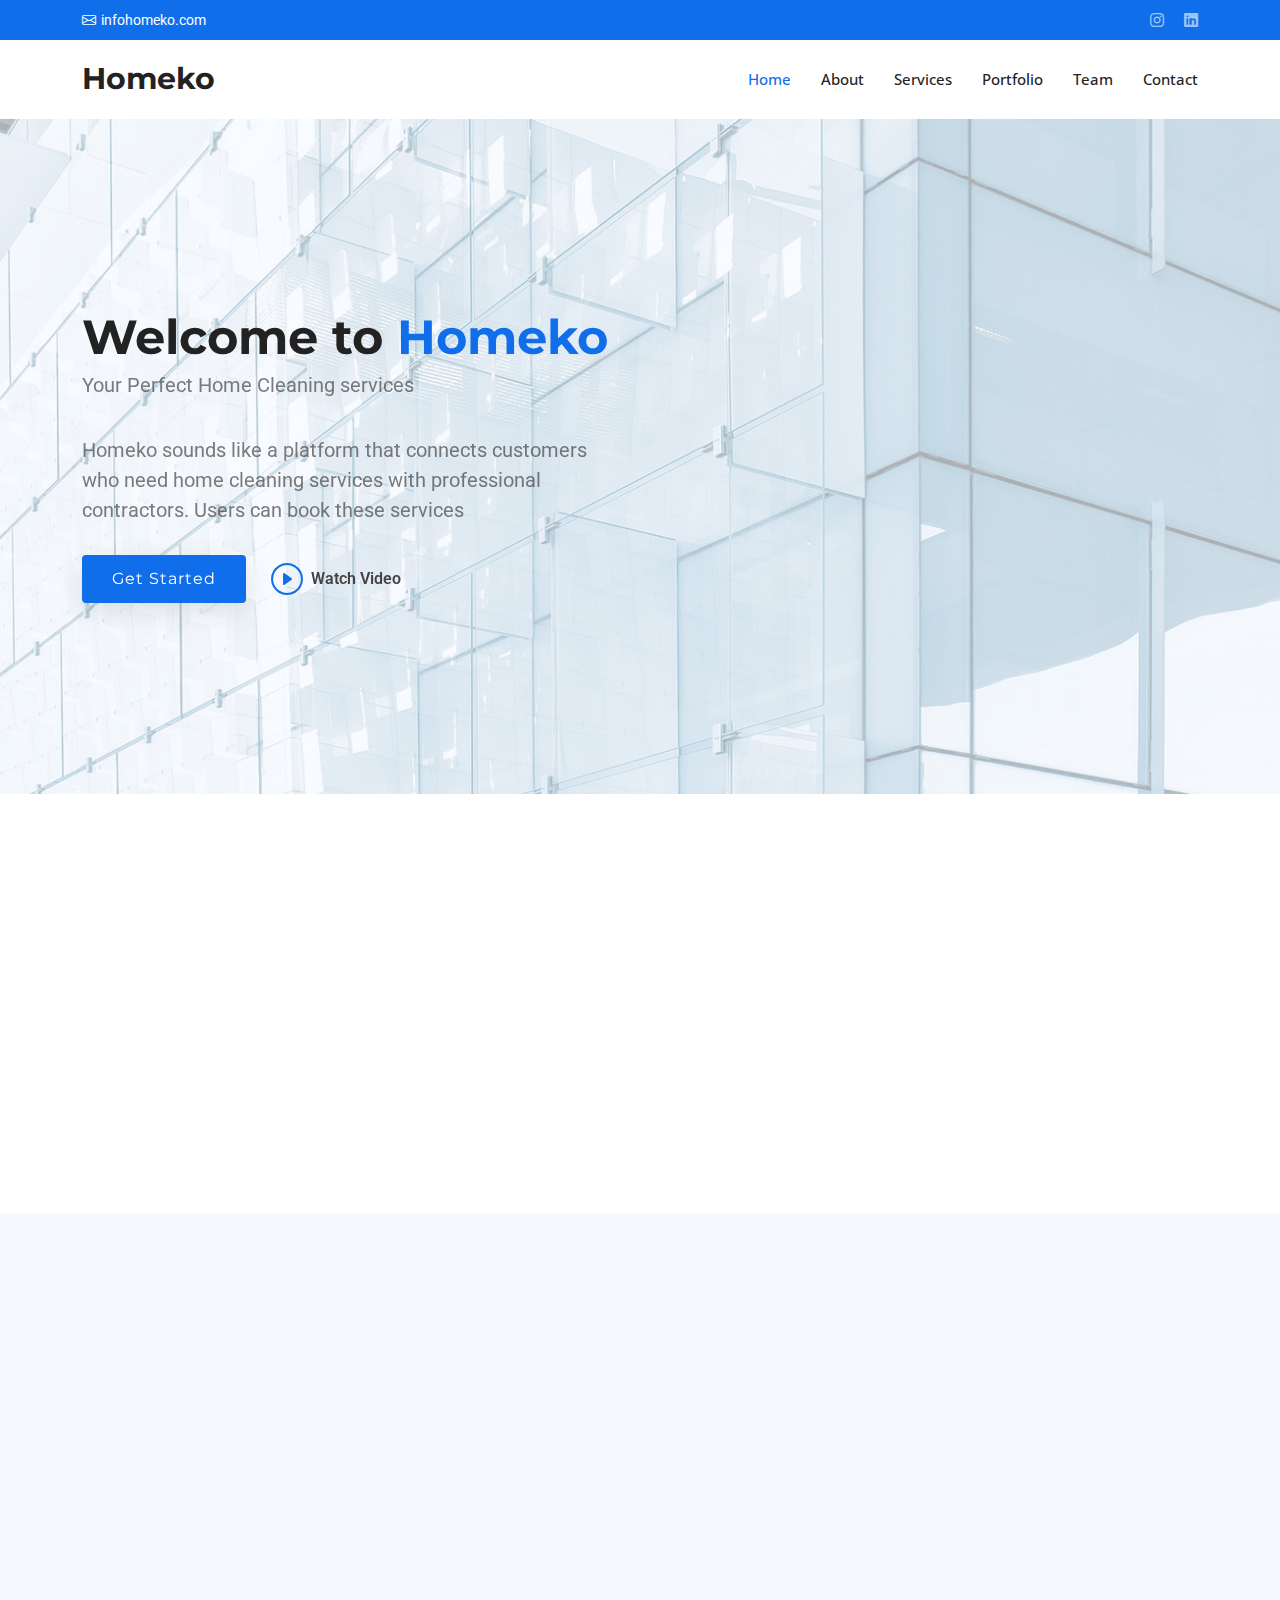
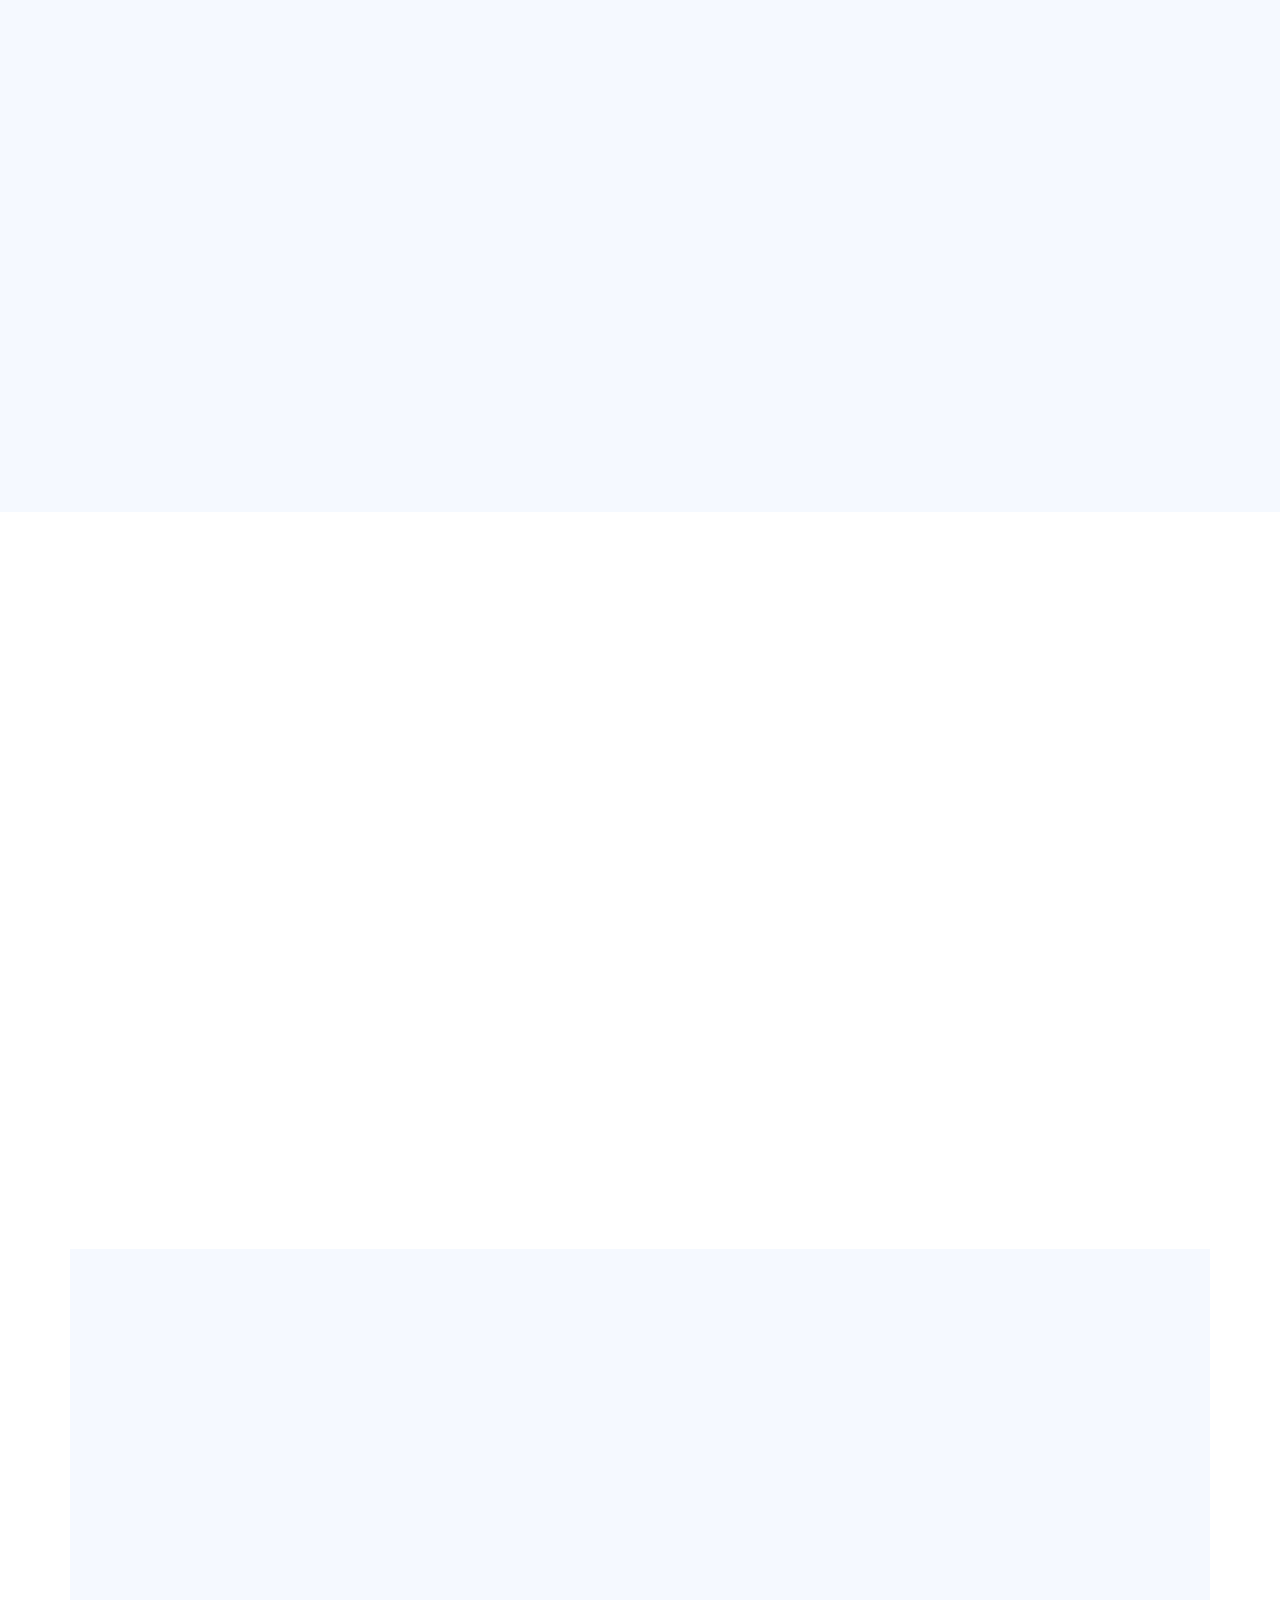
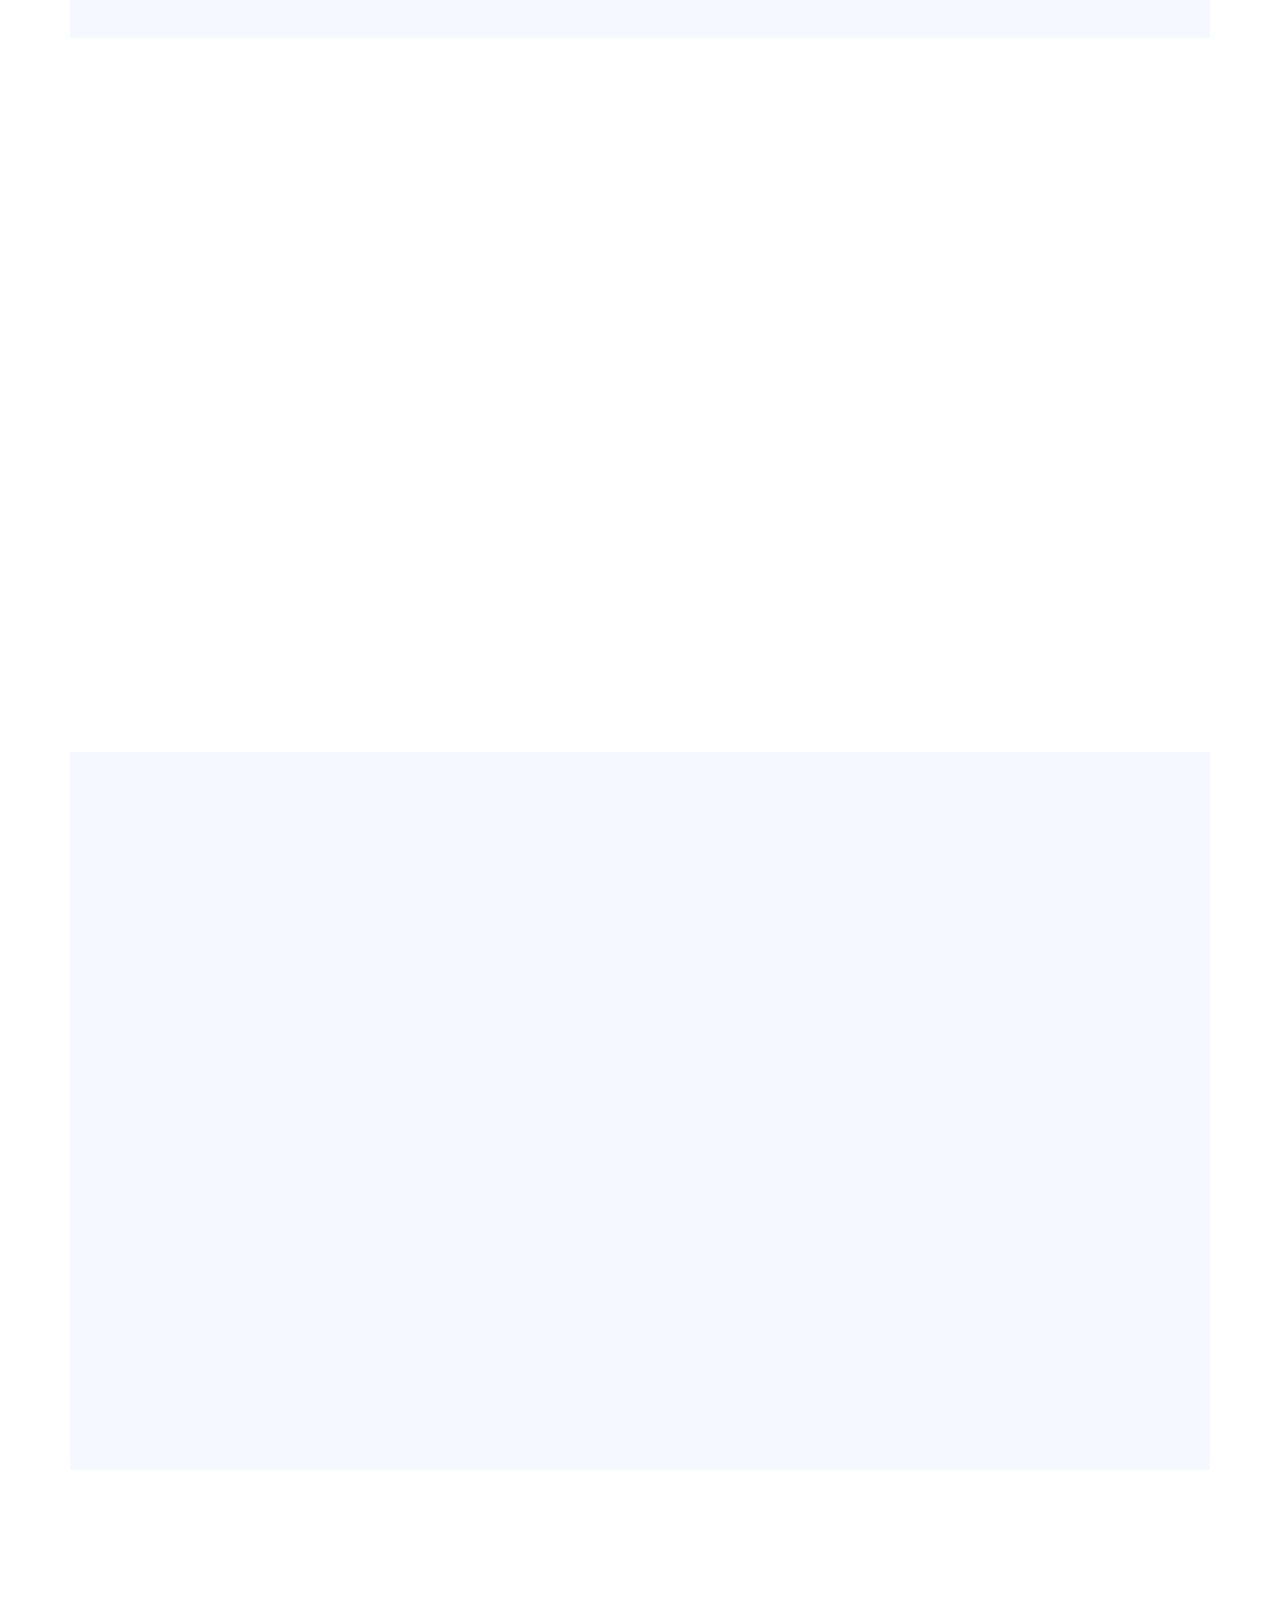
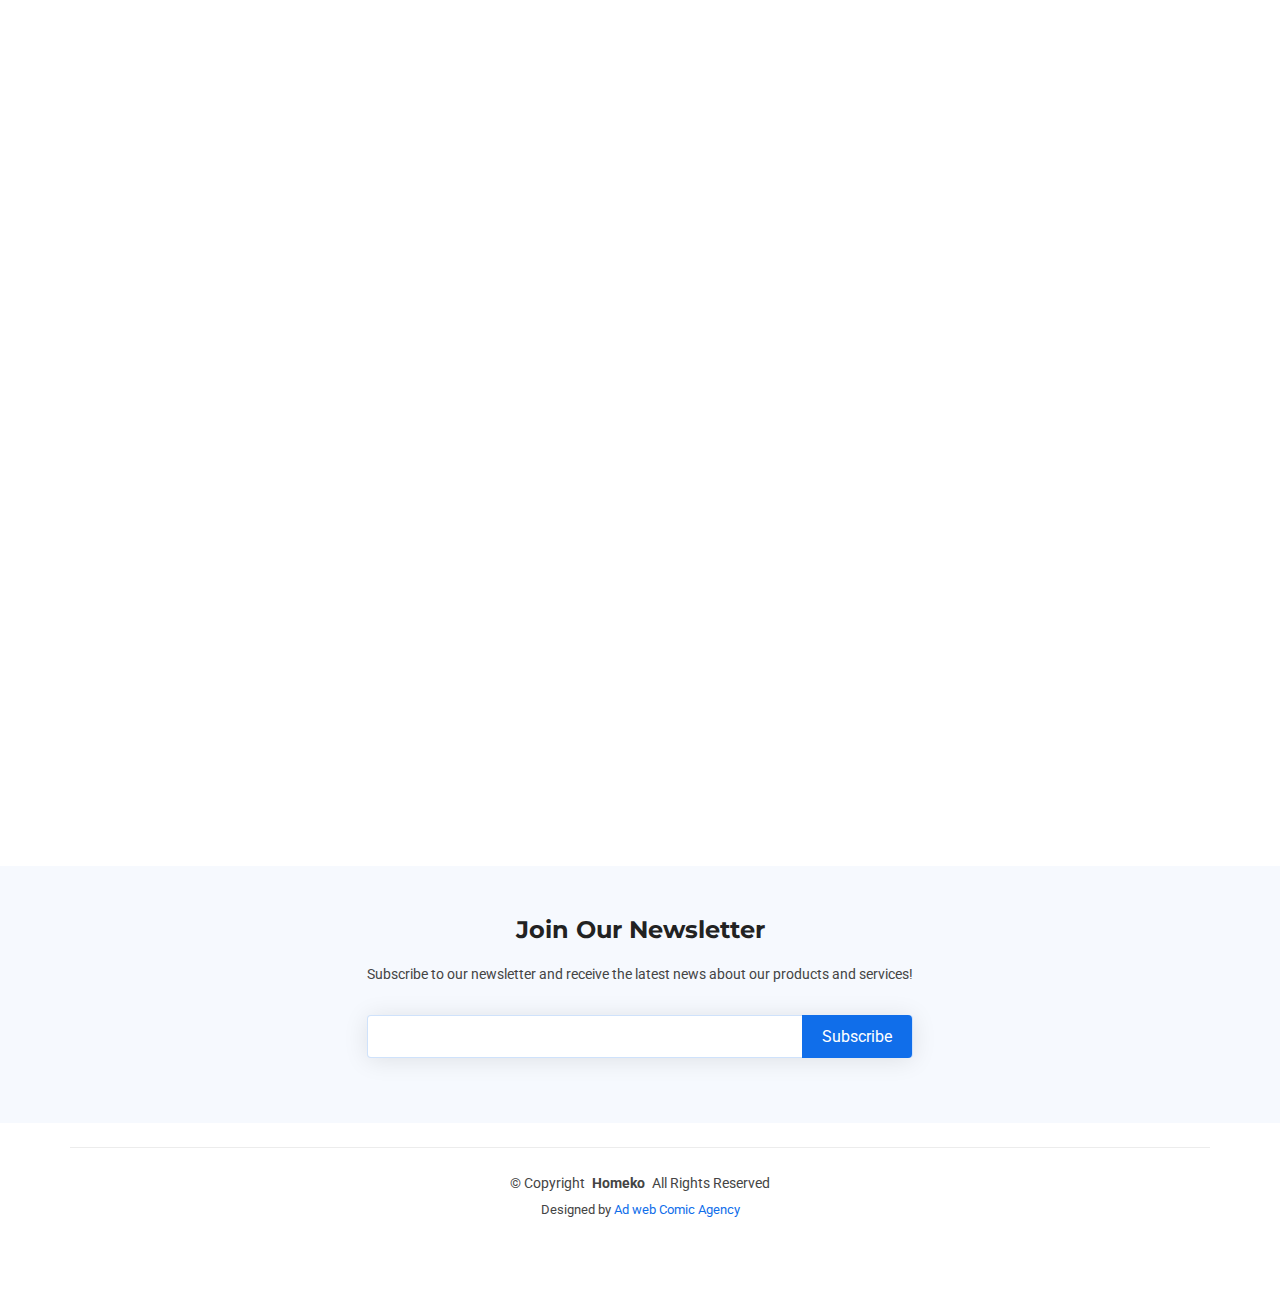
==== commit fb8313f8: "Update index.html" ====
--- a/index.html
+++ b/index.html
@@ -49,8 +49,8 @@
         </div>
         <div class="social-links d-none d-md-flex align-items-center">
          
-          <a href="https://www.instagram.com/_homeko/" class="instagram"><i class="bi bi-instagram"></i></a>
-          <a href="https://www.linkedin.com/company/homkeo/" class="linkedin"><i class="bi bi-linkedin"></i></a>
+          <a href="" class="instagram"><i class="bi bi-instagram"></i></a>
+          <a href="" class="linkedin"><i class="bi bi-linkedin"></i></a>
         </div>
       </div>
     </div><!-- End Top Bar -->
@@ -69,6 +69,7 @@
             <li><a href="#hero" class="active">Home</a></li>
             <li><a href="#about">About</a></li>
             <li><a href="#services">Services</a></li>
+            <li><a href="#portfolio">Portfolio</a></li>
             <li><a href="#team">Team</a></li> <!--
             <li class="dropdown"><a href="#"><span>Dropdown</span> <i class="bi bi-chevron-down toggle-dropdown"></i></a>
               <ul>
@@ -931,13 +932,7 @@
                 <i class="faq-toggle bi bi-chevron-right"></i>
               </div><!-- End Faq item-->
 
-              <div class="faq-item">
-                <h3>Feugiat scelerisque varius morbi enim nunc faucibus?</h3>
-                <div class="faq-content">
-                  <p>Dolor sit amet consectetur adipiscing elit pellentesque habitant morbi. Id interdum velit laoreet id donec ultrices. Fringilla phasellus faucibus scelerisque eleifend donec pretium. Est pellentesque elit ullamcorper dignissim. Mauris ultrices eros in cursus turpis massa tincidunt dui.</p>
-                </div>
-                <i class="faq-toggle bi bi-chevron-right"></i>
-              </div><!-- End Faq item-->
+              
 
               <div class="faq-item">
                 <h3>What types of cleaning products do you use?</h3>
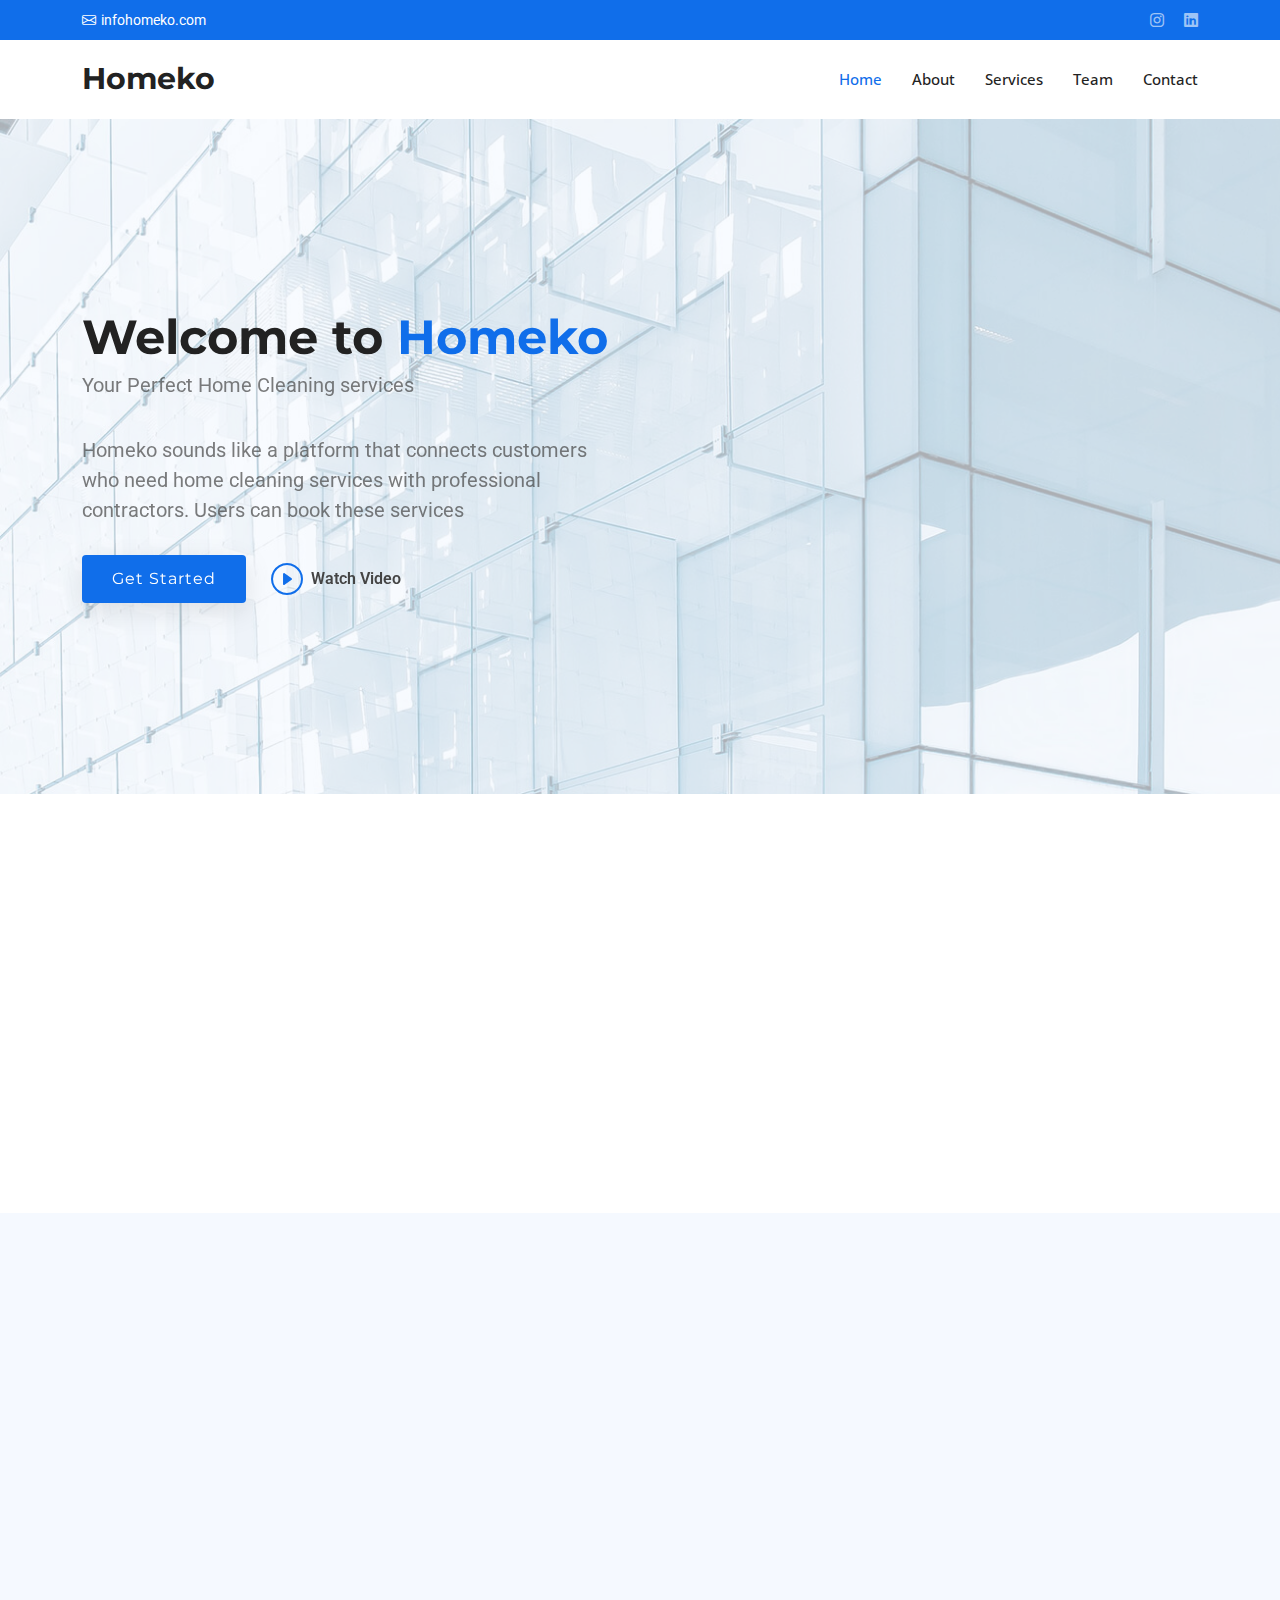
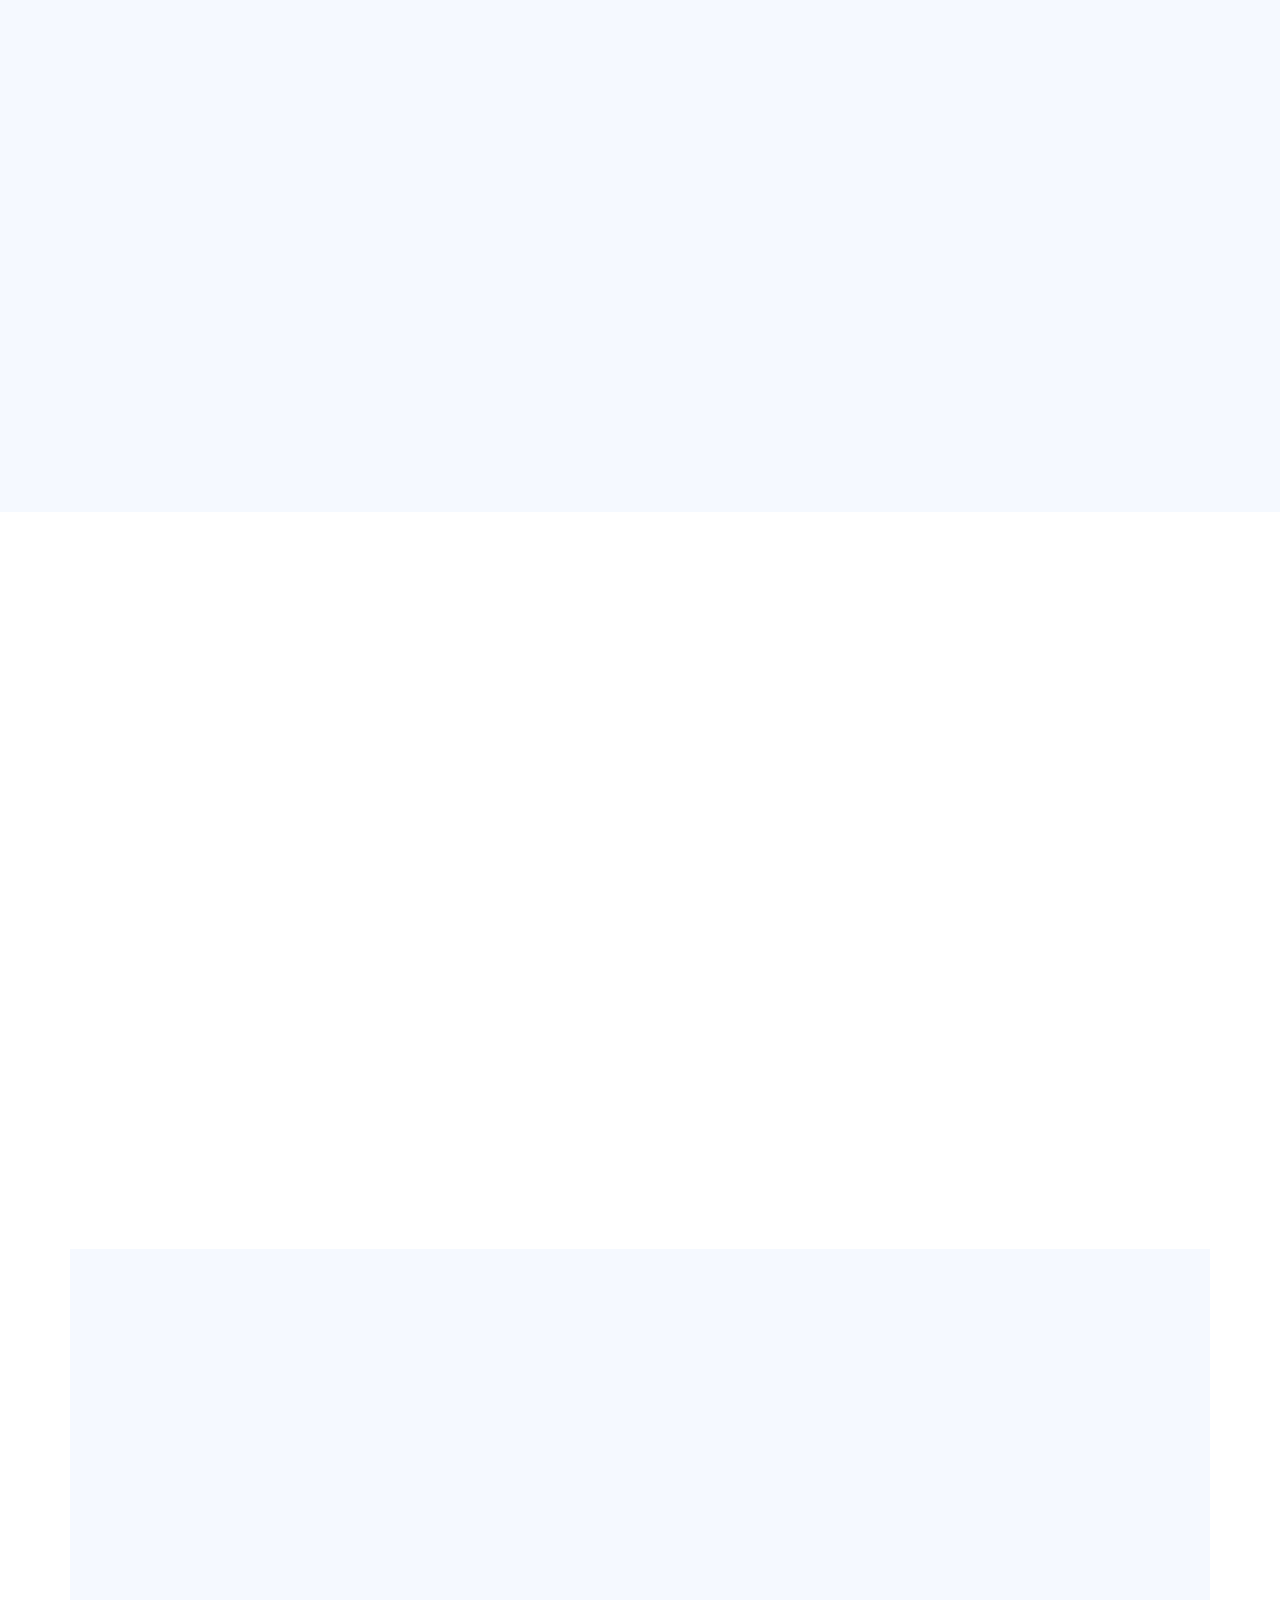
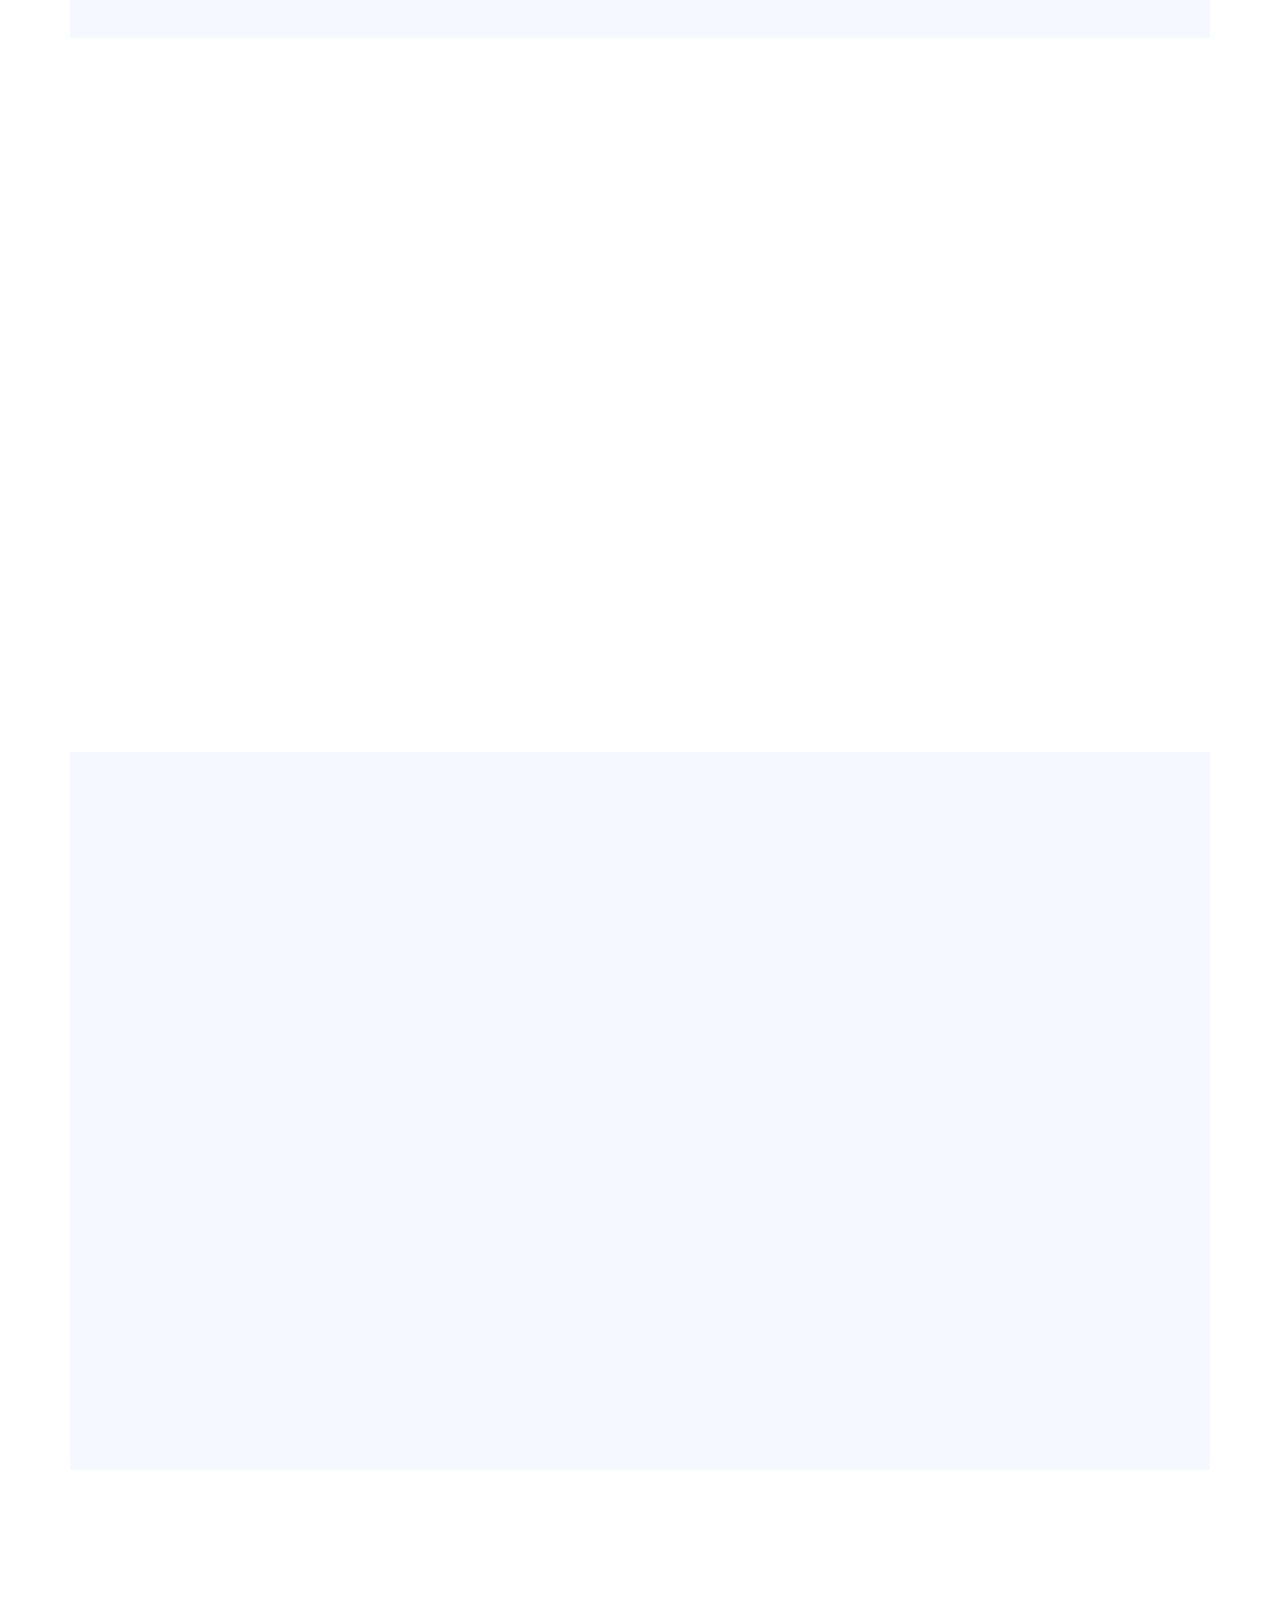
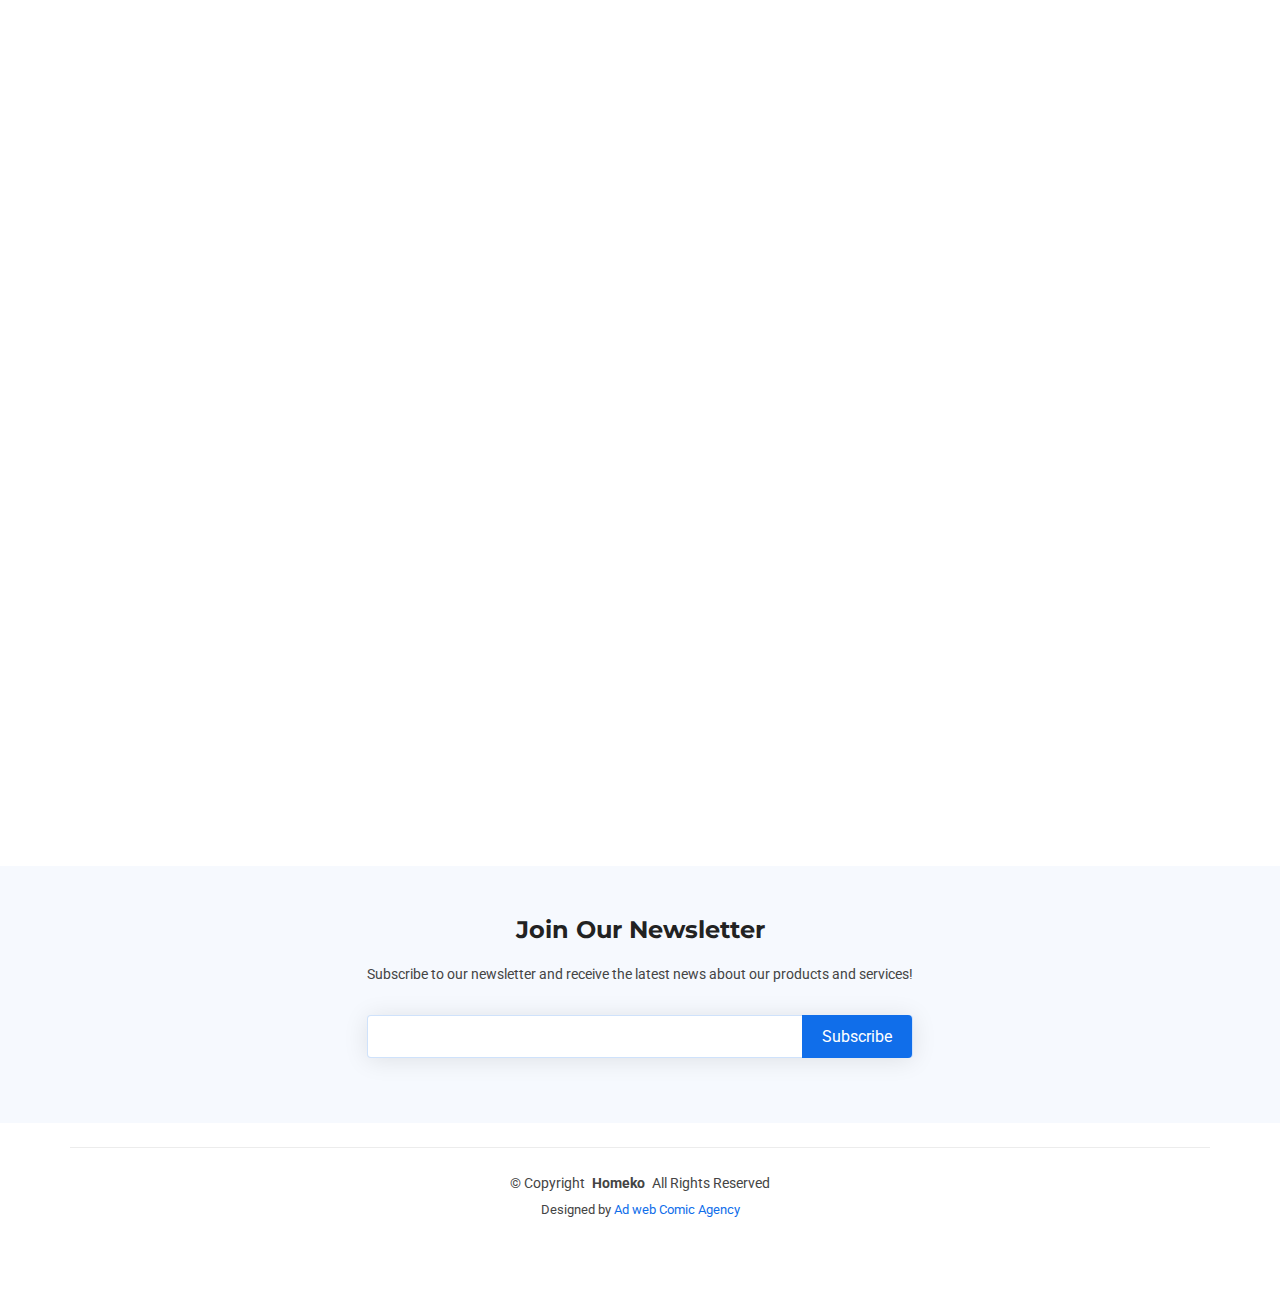
==== commit 25e40bd1: "Update index.html" ====
--- a/index.html
+++ b/index.html
@@ -69,7 +69,7 @@
             <li><a href="#hero" class="active">Home</a></li>
             <li><a href="#about">About</a></li>
             <li><a href="#services">Services</a></li>
-            <li><a href="#portfolio">Portfolio</a></li>
+            
             <li><a href="#team">Team</a></li> <!--
             <li class="dropdown"><a href="#"><span>Dropdown</span> <i class="bi bi-chevron-down toggle-dropdown"></i></a>
               <ul>
